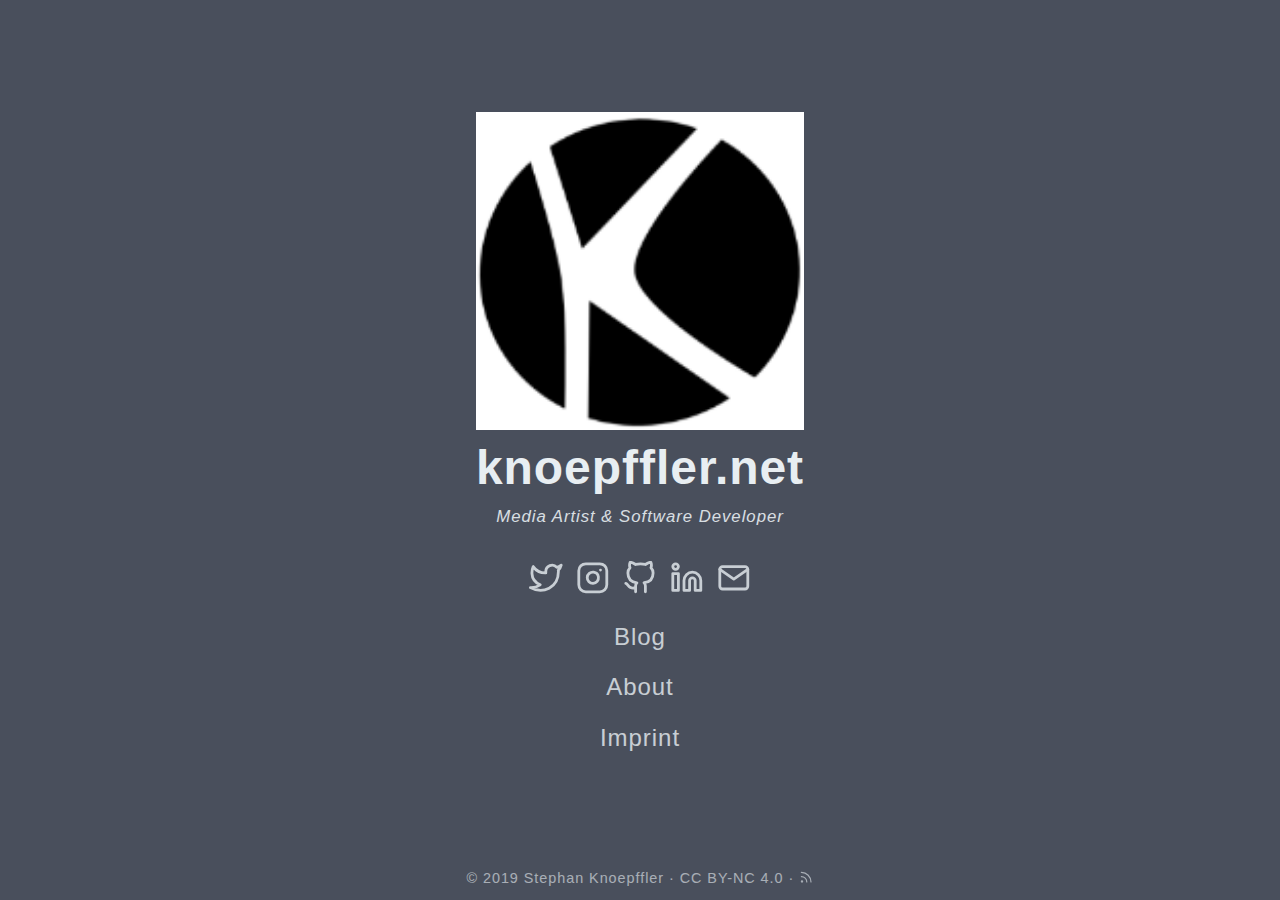
==== index.html @ c5d11ddc "Update index.html" ====
<!DOCTYPE html>
<html lang="en-us">

<head>
	<meta name="generator" content="Hugo 0.61.0" />
	<meta charset="UTF-8">
	<meta name="viewport" content="width=device-width, initial-scale=1.0">
	<meta http-equiv="X-UA-Compatible" content="ie=edge">
	<meta name="theme-color" content="#494f5c">
	<meta name="msapplication-TileColor" content="#494f5c">
<meta itemprop="name" content="knoepffler.net">
<meta itemprop="description" content=""><meta property="og:title" content="knoepffler.net" />
<meta property="og:description" content="" />
<meta property="og:type" content="website" />
<meta property="og:url" content="/" />
<meta property="og:updated_time" content="2019-12-21T00:00:00+00:00" />
<meta name="twitter:card" content="summary"/>
<meta name="twitter:title" content="knoepffler.net"/>
<meta name="twitter:description" content=""/>

	<link rel="apple-touch-icon" sizes="180x180" href="/apple-touch-icon.png">
	<link rel="icon" type="image/png" sizes="32x32" href="/favicon-32x32.png">
	<link rel="icon" type="image/png" sizes="16x16" href="/favicon-16x16.png">
	<link rel="manifest" href="/site.webmanifest">
	<link rel="mask-icon" href="/safari-pinned-tab.svg" color="">
	<link rel="shortcut icon" href="/favicon.ico">

	<title>knoepffler.net</title>
	<link rel="alternate" type="application/rss+xml" href="/index.xml" title="knoepffler.net" />
	<link rel="stylesheet" href="/css/style.min.657bcb7af31123e4156b1a3d2ff60a636717e54ead74f882136b5114cf72b55e.css" integrity="sha256-ZXvLevMRI+QVaxo9L/YKY2cX5U6tdPiCE2tRFM9ytV4=" crossorigin="anonymous">
	
</head>

<body id="page">
	
	<div id="spotlight" class="animated fadeIn">
		<div id="home-center">
			<img src="images/knet_logo.png" alt="knoepffler.net Logo">
			<h1 id="home-title">knoepffler.net</h1>
			<p id="home-subtitle">Media Artist &amp; Software Developer</p>
			<div id="home-social">
				<a href="https://twitter.com/" target="_blank" rel="noopener me" title="Twitter"><svg xmlns="http://www.w3.org/2000/svg" class="feather" width="24" height="24" viewBox="0 0 24 24" fill="none" stroke="currentColor" stroke-width="2" stroke-linecap="round" stroke-linejoin="round"><path d="M23 3a10.9 10.9 0 0 1-3.14 1.53 4.48 4.48 0 0 0-7.86 3v1A10.66 10.66 0 0 1 3 4s-4 9 5 13a11.64 11.64 0 0 1-7 2c9 5 20 0 20-11.5a4.5 4.5 0 0 0-.08-.83A7.72 7.72 0 0 0 23 3z"></path></svg></a><a href="https://instagram.com/" target="_blank" rel="noopener me" title="Instagram"><svg xmlns="http://www.w3.org/2000/svg" class="feather" width="24" height="24" viewBox="0 0 24 24" fill="none" stroke="currentColor" stroke-width="2" stroke-linecap="round" stroke-linejoin="round"><rect x="2" y="2" width="20" height="20" rx="5" ry="5"></rect><path d="M16 11.37A4 4 0 1 1 12.63 8 4 4 0 0 1 16 11.37z"></path><line x1="17.5" y1="6.5" x2="17.5" y2="6.5"></line></svg></a><a href="https://github.com/" target="_blank" rel="noopener me" title="Github"><svg xmlns="http://www.w3.org/2000/svg" class="feather" width="24" height="24" viewBox="0 0 24 24" fill="none" stroke="currentColor" stroke-width="2" stroke-linecap="round" stroke-linejoin="round"><path d="M9 19c-5 1.5-5-2.5-7-3m14 6v-3.87a3.37 3.37 0 0 0-.94-2.61c3.14-.35 6.44-1.54 6.44-7A5.44 5.44 0 0 0 20 4.77 5.07 5.07 0 0 0 19.91 1S18.73.65 16 2.48a13.38 13.38 0 0 0-7 0C6.27.65 5.09 1 5.09 1A5.07 5.07 0 0 0 5 4.77a5.44 5.44 0 0 0-1.5 3.78c0 5.42 3.3 6.61 6.44 7A3.37 3.37 0 0 0 9 18.13V22"></path></svg></a><a href="https://linkedin.com/" target="_blank" rel="noopener me" title="Linkedin"><svg xmlns="http://www.w3.org/2000/svg" class="feather" width="24" height="24" viewBox="0 0 24 24" fill="none" stroke="currentColor" stroke-width="2" stroke-linecap="round" stroke-linejoin="round"><path d="M16 8a6 6 0 0 1 6 6v7h-4v-7a2 2 0 0 0-2-2 2 2 0 0 0-2 2v7h-4v-7a6 6 0 0 1 6-6z"></path><rect x="2" y="9" width="4" height="12"></rect><circle cx="4" cy="4" r="2"></circle></svg></a><a href="mailto:stephan@knoepffler.net" target="_blank" rel="noopener me" title="Email"><svg xmlns="http://www.w3.org/2000/svg" class="feather" width="24" height="24" viewBox="0 0 24 24" fill="none" stroke="currentColor" stroke-width="2" stroke-linecap="round" stroke-linejoin="round"><path d="M4 4h16c1.1 0 2 .9 2 2v12c0 1.1-.9 2-2 2H4c-1.1 0-2-.9-2-2V6c0-1.1.9-2 2-2z"></path><polyline points="22,6 12,13 2,6"></polyline></svg></a>
			</div>
			<nav id="home-nav" class="site-nav">
				
				<a href="https://blog.knoepffler.net">Blog</a>
				<a href="https://stephan.knoepffler.net">About</a>
				<a href="/imprint/">Imprint</a>

			</nav>
		</div>
		<div id="home-footer">
			<p>
				&copy; 2019 <a href="/">Stephan Knoepffler</a> &#183; <a href="https://creativecommons.org/licenses/by-nc/4.0/" target="_blank" rel="noopener">CC BY-NC 4.0</a> &#183; <a href="/posts/index.xml" target="_blank" title="rss"><svg xmlns="http://www.w3.org/2000/svg" width="24" height="24" viewBox="0 0 24 24" fill="none" stroke="currentColor" stroke-width="2" stroke-linecap="round" stroke-linejoin="round" class="feather feather-rss"><path d="M4 11a9 9 0 0 1 9 9"></path><path d="M4 4a16 16 0 0 1 16 16"></path><circle cx="5" cy="19" r="1"></circle></svg></a>
			</p>
		</div>
	</div>


	<script src="/js/bundle.min.4a9a0ac3d2217822c7865b4161e6c2a71de1d70492264337755427898dd718f6.js" integrity="sha256-SpoKw9IheCLHhltBYebCpx3h1wSSJkM3dVQniY3XGPY=" crossorigin="anonymous"></script>
	

</body>

</html>
---- css/style.min.657bcb7af31123e4156b1a3d2ff60a636717e54ead74f882136b5114cf72b55e.css ----
@charset "UTF-8";/*!normalize.css v8.0.0 | MIT License | github.com/necolas/normalize.css*/html{line-height:1.15;-webkit-text-size-adjust:100%}body{margin:0}h1{font-size:2em;margin:.67em 0}hr{box-sizing:content-box;height:0;overflow:visible}pre{font-family:monospace,monospace;font-size:1em}a{background-color:transparent}abbr[title]{border-bottom:none;text-decoration:underline;text-decoration:underline dotted}b,strong{font-weight:bolder}code,kbd,samp{font-family:monospace,monospace;font-size:1em}small{font-size:80%}sub,sup{font-size:75%;line-height:0;position:relative;vertical-align:baseline}sub{bottom:-.25em}sup{top:-.5em}img{border-style:none}button,input,optgroup,select,textarea{font-family:inherit;font-size:100%;line-height:1.15;margin:0}button,input{overflow:visible}button,select{text-transform:none}button,[type=button],[type=reset],[type=submit]{-webkit-appearance:button}button::-moz-focus-inner,[type=button]::-moz-focus-inner,[type=reset]::-moz-focus-inner,[type=submit]::-moz-focus-inner{border-style:none;padding:0}button:-moz-focusring,[type=button]:-moz-focusring,[type=reset]:-moz-focusring,[type=submit]:-moz-focusring{outline:1px dotted ButtonText}fieldset{padding:.35em .75em .625em}legend{box-sizing:border-box;color:inherit;display:table;max-width:100%;padding:0;white-space:normal}progress{vertical-align:baseline}textarea{overflow:auto}[type=checkbox],[type=radio]{box-sizing:border-box;padding:0}[type=number]::-webkit-inner-spin-button,[type=number]::-webkit-outer-spin-button{height:auto}[type=search]{-webkit-appearance:textfield;outline-offset:-2px}[type=search]::-webkit-search-decoration{-webkit-appearance:none}::-webkit-file-upload-button{-webkit-appearance:button;font:inherit}details{display:block}summary{display:list-item}template{display:none}[hidden]{display:none}.chroma{color:#eee;background-color:#2c3e50}.chroma .err{color:#960050;background-color:#1e0010}.chroma .lntd{vertical-align:top;padding:0;margin:0;border:0}.chroma .lntable{border-spacing:0;padding:0;margin:0;border:0;width:auto;overflow:auto;display:block}.chroma .hl{display:block;width:100%;background-color:#ffc}.chroma .lnt{margin-right:.4em;padding:0 .4em}.chroma .ln{margin-right:.4em;padding:0 .4em}.chroma .k{color:#66d9ef}.chroma .kc{color:#66d9ef}.chroma .kd{color:#66d9ef}.chroma .kn{color:#f92672}.chroma .kp{color:#66d9ef}.chroma .kr{color:#66d9ef}.chroma .kt{color:#66d9ef}.chroma .na{color:#a6e22e}.chroma .nc{color:#a6e22e}.chroma .no{color:#66d9ef}.chroma .nd{color:#a6e22e}.chroma .ne{color:#a6e22e}.chroma .nf{color:#a6e22e}.chroma .nx{color:#a6e22e}.chroma .nt{color:#f92672}.chroma .l{color:#ae81ff}.chroma .ld{color:#e6db74}.chroma .s{color:#e6db74}.chroma .sa{color:#e6db74}.chroma .sb{color:#e6db74}.chroma .sc{color:#e6db74}.chroma .dl{color:#e6db74}.chroma .sd{color:#e6db74}.chroma .s2{color:#e6db74}.chroma .se{color:#ae81ff}.chroma .sh{color:#e6db74}.chroma .si{color:#e6db74}.chroma .sx{color:#e6db74}.chroma .sr{color:#e6db74}.chroma .s1{color:#e6db74}.chroma .ss{color:#e6db74}.chroma .m{color:#ae81ff}.chroma .mb{color:#ae81ff}.chroma .mf{color:#ae81ff}.chroma .mh{color:#ae81ff}.chroma .mi{color:#ae81ff}.chroma .il{color:#ae81ff}.chroma .mo{color:#ae81ff}.chroma .o{color:#f92672}.chroma .ow{color:#f92672}.chroma .c{color:#75715e}.chroma .ch{color:#75715e}.chroma .cm{color:#75715e}.chroma .c1{color:#75715e}.chroma .cs{color:#75715e}.chroma .cp{color:#75715e}.chroma .cpf{color:#75715e}.chroma .gd{color:#f92672}.chroma .ge{font-style:italic}.chroma .gi{color:#a6e22e}.chroma .gs{font-weight:700}.chroma .gu{color:#75715e}/*!* animate.css -https://daneden.github.io/animate.css/
* Version - 3.7.0
* Licensed under the MIT license - http://opensource.org/licenses/MIT
*
* Copyright (c) 2019 Daniel Eden*/@-webkit-keyframes flash{0%,50%,to{opacity:1}25%,75%{opacity:0}}@keyframes flash{0%,50%,to{opacity:1}25%,75%{opacity:0}}.flash{-webkit-animation-name:flash;animation-name:flash}@-webkit-keyframes bounceInRight{0%,60%,75%,90%,to{-webkit-animation-timing-function:cubic-bezier(0.215,0.61,0.355,1);animation-timing-function:cubic-bezier(0.215,0.61,0.355,1)}0%{opacity:0;-webkit-transform:translate3d(3000px,0,0);transform:translate3d(3000px,0,0)}60%{opacity:1;-webkit-transform:translate3d(-25px,0,0);transform:translate3d(-25px,0,0)}75%{-webkit-transform:translate3d(10px,0,0);transform:translate3d(10px,0,0)}90%{-webkit-transform:translate3d(-5px,0,0);transform:translate3d(-5px,0,0)}to{-webkit-transform:translateZ(0);transform:translateZ(0)}}@keyframes bounceInRight{0%,60%,75%,90%,to{-webkit-animation-timing-function:cubic-bezier(0.215,0.61,0.355,1);animation-timing-function:cubic-bezier(0.215,0.61,0.355,1)}0%{opacity:0;-webkit-transform:translate3d(3000px,0,0);transform:translate3d(3000px,0,0)}60%{opacity:1;-webkit-transform:translate3d(-25px,0,0);transform:translate3d(-25px,0,0)}75%{-webkit-transform:translate3d(10px,0,0);transform:translate3d(10px,0,0)}90%{-webkit-transform:translate3d(-5px,0,0);transform:translate3d(-5px,0,0)}to{-webkit-transform:translateZ(0);transform:translateZ(0)}}.bounceInRight{-webkit-animation-name:bounceInRight;animation-name:bounceInRight}@-webkit-keyframes bounceOutRight{20%{opacity:1;-webkit-transform:translate3d(-20px,0,0);transform:translate3d(-20px,0,0)}to{opacity:0;-webkit-transform:translate3d(2000px,0,0);transform:translate3d(2000px,0,0)}}@keyframes bounceOutRight{20%{opacity:1;-webkit-transform:translate3d(-20px,0,0);transform:translate3d(-20px,0,0)}to{opacity:0;-webkit-transform:translate3d(2000px,0,0);transform:translate3d(2000px,0,0)}}.bounceOutRight{-webkit-animation-name:bounceOutRight;animation-name:bounceOutRight}@-webkit-keyframes fadeIn{0%{opacity:0}to{opacity:1}}@keyframes fadeIn{0%{opacity:0}to{opacity:1}}.fadeIn{-webkit-animation-name:fadeIn;animation-name:fadeIn}@-webkit-keyframes slideInUp{0%{-webkit-transform:translate3d(0,100%,0);transform:translate3d(0,100%,0);visibility:visible}to{-webkit-transform:translateZ(0);transform:translateZ(0)}}@keyframes slideInUp{0%{-webkit-transform:translate3d(0,100%,0);transform:translate3d(0,100%,0);visibility:visible}to{-webkit-transform:translateZ(0);transform:translateZ(0)}}.slideInUp{-webkit-animation-name:slideInUp;animation-name:slideInUp}@-webkit-keyframes slideOutDown{0%{-webkit-transform:translateZ(0);transform:translateZ(0)}to{visibility:hidden;-webkit-transform:translate3d(0,100%,0);transform:translate3d(0,100%,0)}}@keyframes slideOutDown{0%{-webkit-transform:translateZ(0);transform:translateZ(0)}to{visibility:hidden;-webkit-transform:translate3d(0,100%,0);transform:translate3d(0,100%,0)}}.slideOutDown{-webkit-animation-name:slideOutDown;animation-name:slideOutDown}.animated{-webkit-animation-duration:1s;animation-duration:1s;-webkit-animation-fill-mode:both;animation-fill-mode:both}.animated.infinite{-webkit-animation-iteration-count:infinite;animation-iteration-count:infinite}.animated.delay-1s{-webkit-animation-delay:1s;animation-delay:1s}.animated.delay-2s{-webkit-animation-delay:2s;animation-delay:2s}.animated.delay-3s{-webkit-animation-delay:3s;animation-delay:3s}.animated.delay-4s{-webkit-animation-delay:4s;animation-delay:4s}.animated.delay-5s{-webkit-animation-delay:5s;animation-delay:5s}.animated.fast{-webkit-animation-duration:.8s;animation-duration:.8s}.animated.faster{-webkit-animation-duration:.5s;animation-duration:.5s}.animated.slow{-webkit-animation-duration:2s;animation-duration:2s}.animated.slower{-webkit-animation-duration:3s;animation-duration:3s}@media(prefers-reduced-motion),(print){.animated{-webkit-animation:unset!important;animation:unset!important;-webkit-transition:none!important;transition:none!important}}::-webkit-scrollbar{width:8px;height:8px;background:#2c3e50}::-webkit-scrollbar-thumb{background:#888}::-webkit-scrollbar-thumb:hover{background:#e8eef2}html{background:#494f5c;line-height:1.6;letter-spacing:.06em;scroll-behavior:smooth}body,button,input,select,textarea{color:#e8eef2;font-family:trebuchet ms,Verdana,verdana ref,segoe ui,Candara,lucida grande,lucida sans unicode,lucida sans,Tahoma,sans-serif}pre,code,pre tt{font-family:Consolas,andale mono wt,andale mono,Menlo,Monaco,lucida console,lucida sans typewriter,dejavu sans mono,bitstream vera sans mono,liberation mono,nimbus mono l,courier new,Courier,yahei consolas hybrid,monospace,segoe ui emoji,pingfang sc,microsoft yahei}pre{padding:.7em 1.1em;overflow:auto;font-size:.9em;line-height:1.5;letter-spacing:normal;white-space:pre;color:#eee;background:#2c3e50;border-radius:4px}pre code{padding:0;margin:0;background:#2c3e50}code{color:#eee;background:#7d828a;border-radius:3px;padding:0 3px;margin:0 4px;word-wrap:break-word;letter-spacing:normal}blockquote{border-left:.25em solid;margin:1em;padding:0 1em;font-style:italic}blockquote cite{font-weight:700;font-style:normal}blockquote cite::before{content:"—— "}a{color:#e8eef2;text-decoration:none;border:none;transition-property:color;transition-duration:.4s;transition-timing-function:ease-out}a:hover{color:#fff;text-shadow:0 0 1px #fff}hr{opacity:.2;border-width:0 0 5px;border-style:dashed;background:0 0;width:50%;margin:1.8em auto}table{border-collapse:collapse;border-spacing:0;empty-cells:show;width:100%;max-width:100%}table th,table td{padding:1.5%;border:1px solid}table th{font-weight:700;vertical-align:bottom}.section-inner{margin:0 auto;max-width:1200px;width:93%}.thin{max-width:720px;margin:auto}.feather{display:inline-block;vertical-align:-.125em;width:1em;height:1em}.sub-menu{font-size:.7em}.desktop-only,.desktop-only-ib{display:none}.highlight{position:relative}.highlight pre{padding-right:75px}.highlight-copy-btn{position:absolute;bottom:7px;right:7px;border:0;border-radius:4px;padding:1px;font-size:.7em;line-height:1.8;color:#fff;background-color:#777;opacity:.6;min-width:55px;text-align:center}.highlight-copy-btn:hover{background-color:#666}.screen-reader-text{border:0;clip:rect(1px,1px,1px,1px);clip-path:inset(50%);height:1px;margin:-1px;overflow:hidden;padding:0;position:absolute!important;width:1px;word-wrap:normal!important}.screen-reader-text:focus{background-color:#f1f1f1;border-radius:3px;box-shadow:0 0 2px 2px rgba(0,0,0,.6);clip:auto!important;clip-path:none;color:#21759b;display:block;font-size:14px;font-size:.875rem;font-weight:700;height:auto;left:5px;line-height:normal;padding:15px 23px 14px;text-decoration:none;top:5px;width:auto;z-index:100000}#site-header{position:fixed;z-index:1;bottom:0;width:100%;box-sizing:border-box;box-shadow:-1px -2px 3px rgba(0,0,0,.45);background-color:#3b3e48}.hdr-wrapper{display:flex;justify-content:space-between;align-items:center;padding:.5em 0;font-size:1.2rem}.hdr-wrapper .site-branding{display:inline-block;margin-right:.8em;font-size:1.2em}.hdr-wrapper .site-nav{display:inline-block;font-size:1.1em;opacity:.8}.hdr-wrapper .site-nav .has-children{padding-right:.5em;border-right:2px solid #7d828a}.hdr-wrapper .site-nav .sub-menu>a{margin-left:.3em}.hdr-wrapper .site-nav a{margin-left:.8em}.hdr-icons{font-size:1.2em}.hdr-social{display:inline-block;margin-left:.6em}.hdr-social>a{margin-left:.4em}.hdr-btn{border:none;background:0 0;padding:0;margin-left:.4em;cursor:pointer}#menu-btn{display:none;margin-left:.6em;cursor:pointer}#mobile-menu{position:fixed;bottom:4.8em;right:1.5em;display:none;padding:.6em 1.8em;z-index:1;box-sizing:border-box;box-shadow:-1px -2px 3px 0 rgba(0,0,0,.45);background-color:#3b3e48}#mobile-menu ul{list-style:none;margin:0;padding:0;line-height:2;font-size:1.2em}#site-footer{text-align:center;font-size:.9em;margin-bottom:96px;margin-top:64px}#site-footer p{margin:0}#spotlight{display:flex;min-height:100vh;flex-direction:column;align-items:center;justify-content:center;max-width:93%;margin:auto;font-size:1.5rem}#spotlight.error-404{flex-direction:row;line-height:normal}p.img-404{margin:0}p.img-404 svg{width:180px;max-width:100%;height:auto}.banner-404{margin-left:2em}.banner-404 h1{font-size:3em;margin:.5rem 0}.banner-404 p{margin-top:0}.banner-404 .btn-404{font-size:.8em}.banner-404 .btn-404 a{display:inline-block;border:2px solid #e8eef2;border-radius:5px;padding:5px;transition-property:color,border-color}.banner-404 .btn-404 a:first-child{margin-right:1em}.banner-404 .btn-404 a:hover{border-color:#fff}.banner-404 .btn-404 a svg{margin-right:.5em}#home-center{display:flex;flex-grow:1;flex-direction:column;justify-content:center}#home-title{margin:0;text-align:center}#home-subtitle{margin-top:0;margin-bottom:1.5em;text-align:center;line-height:normal;font-size:.7em;font-style:italic;opacity:.9}#home-social{font-size:1.4em;text-align:center;opacity:.8}#home-social a{margin:0 .2em}#home-nav{opacity:.8}#home-nav a{display:block;text-align:center;margin-top:.5em}#home-footer{text-align:center;font-size:.6em;line-height:normal;opacity:.6}#home-footer p{margin-top:0}.posts-group{display:flex;margin-bottom:1.9em;line-height:normal}.posts-group .post-year{padding-top:6px;margin-right:1.8em;font-size:1.6em;opacity:.6}.posts-group .post-year:hover{text-decoration:underline;cursor:pointer}.posts-group .posts-list{flex-grow:1;margin:0;padding:0;list-style:none}.posts-group .post-item{border-bottom:1px #7d828a dashed}.posts-group .post-item a{display:flex;justify-content:space-between;align-items:baseline;padding:12px 0}.posts-group .post-day{flex-shrink:0;margin-left:1em;opacity:.6}.bg-img{width:100vw;height:100vh;opacity:.03;z-index:-1;position:fixed;top:0;background-attachment:fixed;background-repeat:no-repeat;background-size:cover;background-position:50%;transition:opacity .5s}.show-bg-img{z-index:100;opacity:1;cursor:pointer}.post-header{margin-top:1.2em;line-height:normal}.post-header .post-meta{font-size:.9em;letter-spacing:normal;opacity:.6}.post-header h1{margin-top:.1em}hr.post-end{width:50%;margin-top:1.6em;margin-bottom:.8em;margin-left:0;border-style:solid;border-bottom-width:4px}.content a{word-wrap:break-word;border:none;box-shadow:inset 0 -4px 0 #018574;transition-property:box-shadow;transition-duration:.1s}.content a:hover{box-shadow:inset 0 -1em 0 #018574}.content figure{max-width:100%;height:auto;margin:0;text-align:center}.content figure p{font-size:.8em;font-style:italic;opacity:.6}.content figure.left{float:left;margin-right:1.5em;max-width:50%}.content figure.right{float:right;margin-left:1.5em;max-width:50%}.content figure.big{max-width:100vw}.content img{display:block;max-width:100%;height:auto;margin:auto;border-radius:4px}.content ul,.content ol{padding:0;margin-left:1.8em}.content a.anchor{float:left;margin-left:-20px;padding-right:6px;box-shadow:none;opacity:.8}.content a.anchor:hover{background:0 0;color:#018574;opacity:1}.content a.anchor svg{display:inline-block;width:14px;height:14px;vertical-align:baseline;visibility:hidden}.content a.anchor:focus svg{visibility:visible}.content h1:hover a.anchor svg,.content h2:hover a.anchor svg,.content h3:hover a.anchor svg,.content h4:hover a.anchor svg,.content h5:hover a.anchor svg,.content h6:hover a.anchor svg{visibility:visible}.footnotes{font-size:.85em}.footnotes a{box-shadow:none;text-decoration:underline;transition-property:color}.footnotes a:hover{background:0 0}.footnotes a.footnote-return{text-decoration:none}.footnotes ol{line-height:1.8}.footnote-ref a{box-shadow:none;text-decoration:none;padding:2px;border-radius:2px;background-color:#2c3e50}.post-info{font-size:.8rem;line-height:normal;opacity:.6}.post-info p{margin:.8em 0}.post-info a:hover{border-bottom:1px solid #018574}.post-info svg{margin-right:.8em}.post-info .tag{margin-right:.5em}.post-info .tag::before{content:"#"}#toc{position:fixed;left:50%;top:0;display:none}.toc-title{margin-left:1em;margin-bottom:.5em;font-size:.8em;font-weight:700}#TableOfContents{font-size:.8em;opacity:.6}#TableOfContents ul{padding-left:1em;margin:0}#TableOfContents>ul{list-style-type:none}#TableOfContents>ul ul ul{font-size:.9em}#TableOfContents a:hover{border-bottom:#018574 1px solid}.post-nav{display:flex;justify-content:space-between;margin-top:1.5em;margin-bottom:2.5em;font-size:1.2em}.post-nav a{flex-basis:50%;flex-grow:1}.post-nav .next-post{text-align:left;padding-right:5px}.post-nav .prev-post{text-align:right;padding-left:5px}.post-nav .post-nav-label{font-size:.8em;opacity:.8;text-transform:uppercase}.related-posts{padding:.8em;margin-top:1.5em;font-size:.8rem;border:3px dashed rgba(255,255,255,.2);border-radius:5px}.related-posts h2{margin:0;line-height:normal}.related-posts ul{margin-top:.5em;margin-bottom:0}@media(min-width:800px){.site-main{margin-top:3em}hr.post-end{width:40%}}@media(min-width:960px){.site-main{margin-top:6em}}@media(min-width:1300px){.site-main{margin-top:8em}.desktop-only,#toc.show-toc{display:block}.desktop-only-ib{display:inline-block}figure.left{margin-left:-240px}figure.left p{text-align:left}figure.right{margin-right:-240px}figure.right p{text-align:right}figure.big{width:1200px;margin-left:-240px}hr.post-end{width:30%}#toc{top:13em;margin-left:370px;max-width:220px}}@media(min-width:1800px){.site-main{margin-top:10em}.section-inner{max-width:1600px}.thin{max-width:960px}figure.left{max-width:75%;margin-left:-320px}figure.right{max-width:75%;margin-right:-320px}figure.big{width:1600px;margin-left:-320px}hr.post-end{width:30%}#toc{top:15em;margin-left:490px;max-width:300px}}@media(max-width:760px){.hide-in-mobile,.site-nav.hide-in-mobile{display:none}#menu-btn{display:inline-block}.posts-group{display:block}.posts-group .post-year{margin:-6px 0 4px}#spotlight.error-404{flex-direction:column;text-align:center}#spotlight.error-404 .banner-404{margin:0}}@media(max-width:520px){.content figure.left,.content figure.right{float:unset;max-width:100%;margin:0}hr.post-end{width:60%}#mobile-menu{right:1.2em}}
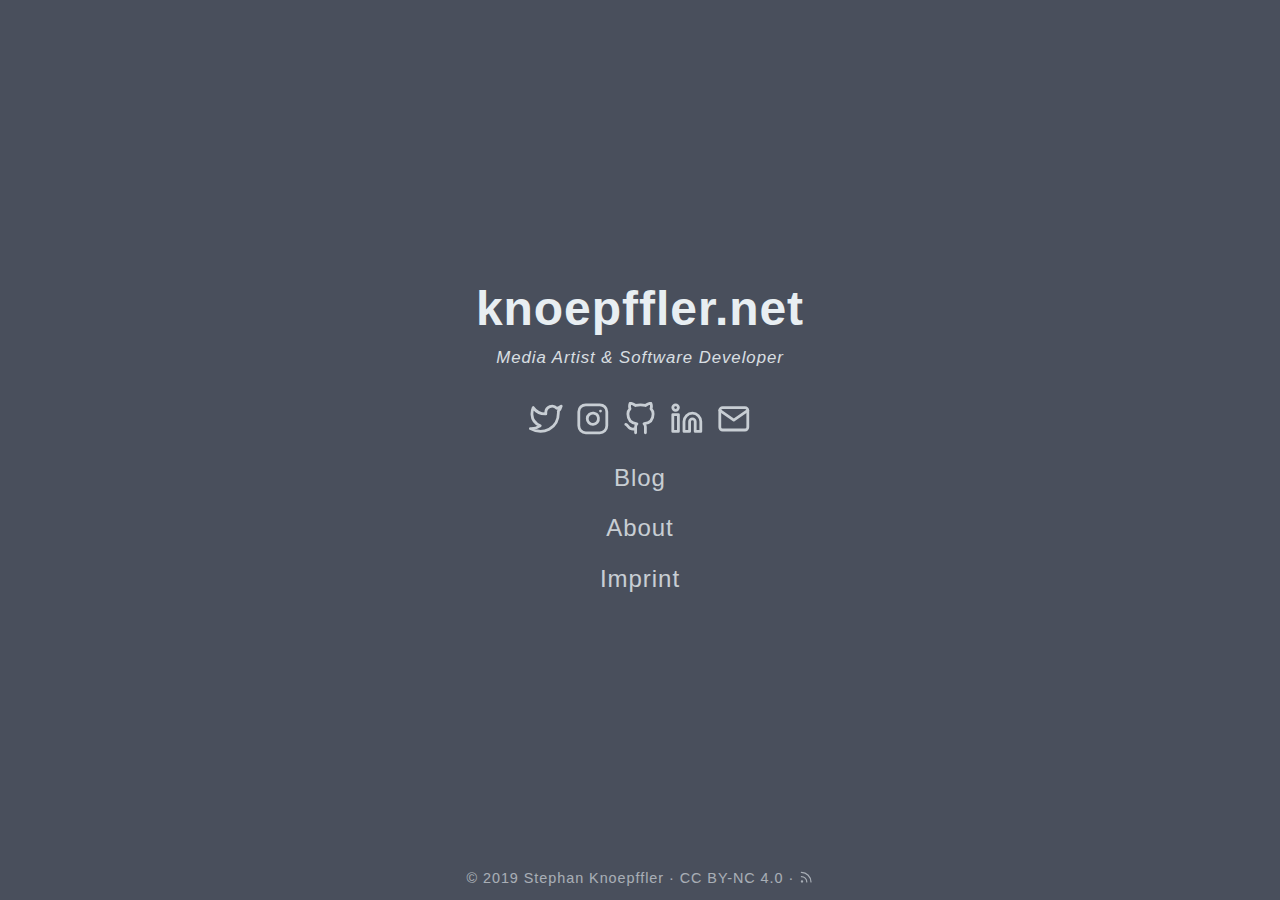
==== commit 63c0eac5: "Update index.html" ====
--- a/index.html
+++ b/index.html
@@ -35,7 +35,7 @@
 	
 	<div id="spotlight" class="animated fadeIn">
 		<div id="home-center">
-			<img src="images/knet_logo.png" alt="knoepffler.net Logo">
+			
 			<h1 id="home-title">knoepffler.net</h1>
 			<p id="home-subtitle">Media Artist &amp; Software Developer</p>
 			<div id="home-social">
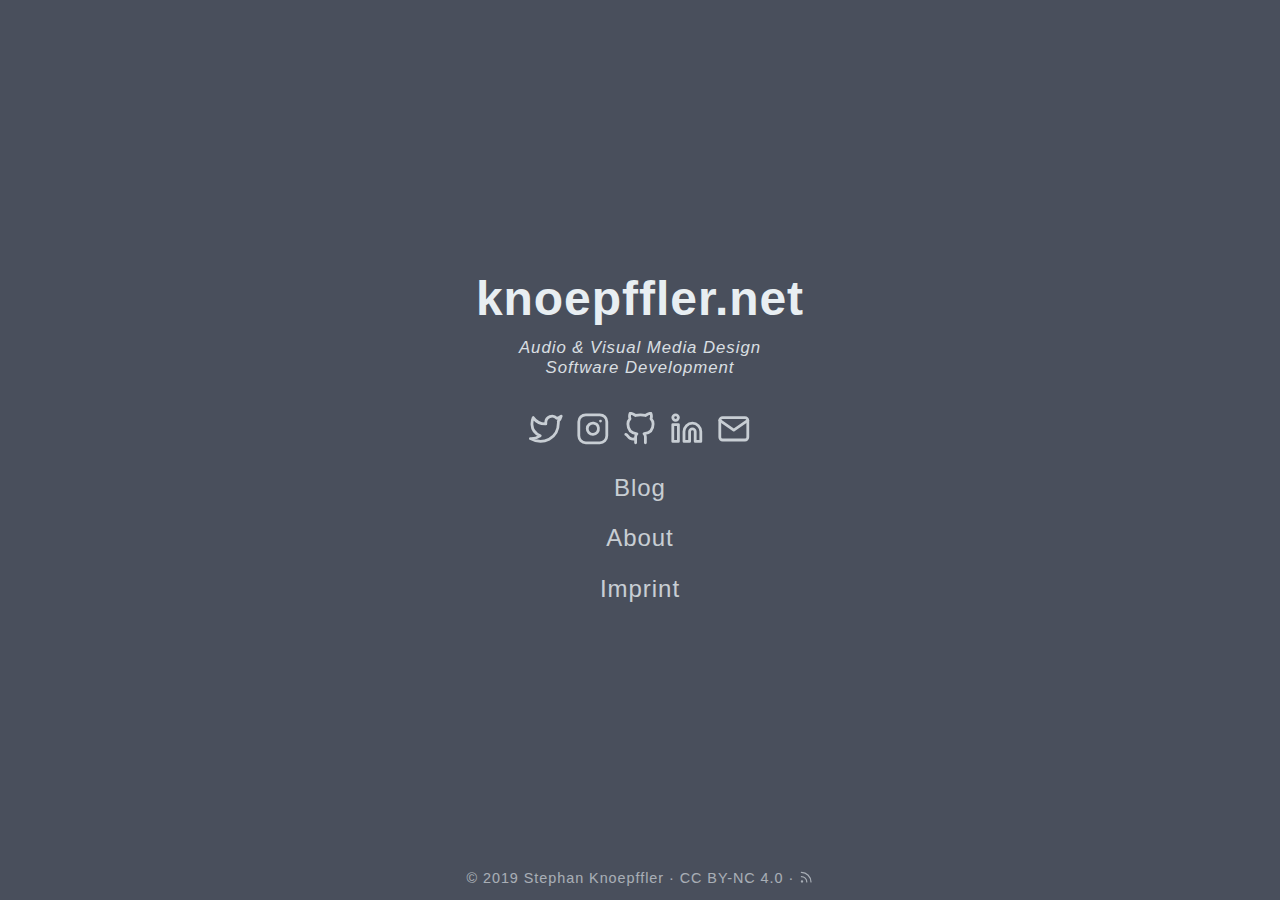
==== commit faf34ac9: "Update index.html" ====
--- a/index.html
+++ b/index.html
@@ -37,7 +37,7 @@
 		<div id="home-center">
 			
 			<h1 id="home-title">knoepffler.net</h1>
-			<p id="home-subtitle">Media Artist &amp; Software Developer</p>
+			<p id="home-subtitle">Audio &amp; Visual Media Design</br>Software Development</p>
 			<div id="home-social">
 				<a href="https://twitter.com/" target="_blank" rel="noopener me" title="Twitter"><svg xmlns="http://www.w3.org/2000/svg" class="feather" width="24" height="24" viewBox="0 0 24 24" fill="none" stroke="currentColor" stroke-width="2" stroke-linecap="round" stroke-linejoin="round"><path d="M23 3a10.9 10.9 0 0 1-3.14 1.53 4.48 4.48 0 0 0-7.86 3v1A10.66 10.66 0 0 1 3 4s-4 9 5 13a11.64 11.64 0 0 1-7 2c9 5 20 0 20-11.5a4.5 4.5 0 0 0-.08-.83A7.72 7.72 0 0 0 23 3z"></path></svg></a><a href="https://instagram.com/" target="_blank" rel="noopener me" title="Instagram"><svg xmlns="http://www.w3.org/2000/svg" class="feather" width="24" height="24" viewBox="0 0 24 24" fill="none" stroke="currentColor" stroke-width="2" stroke-linecap="round" stroke-linejoin="round"><rect x="2" y="2" width="20" height="20" rx="5" ry="5"></rect><path d="M16 11.37A4 4 0 1 1 12.63 8 4 4 0 0 1 16 11.37z"></path><line x1="17.5" y1="6.5" x2="17.5" y2="6.5"></line></svg></a><a href="https://github.com/" target="_blank" rel="noopener me" title="Github"><svg xmlns="http://www.w3.org/2000/svg" class="feather" width="24" height="24" viewBox="0 0 24 24" fill="none" stroke="currentColor" stroke-width="2" stroke-linecap="round" stroke-linejoin="round"><path d="M9 19c-5 1.5-5-2.5-7-3m14 6v-3.87a3.37 3.37 0 0 0-.94-2.61c3.14-.35 6.44-1.54 6.44-7A5.44 5.44 0 0 0 20 4.77 5.07 5.07 0 0 0 19.91 1S18.73.65 16 2.48a13.38 13.38 0 0 0-7 0C6.27.65 5.09 1 5.09 1A5.07 5.07 0 0 0 5 4.77a5.44 5.44 0 0 0-1.5 3.78c0 5.42 3.3 6.61 6.44 7A3.37 3.37 0 0 0 9 18.13V22"></path></svg></a><a href="https://linkedin.com/" target="_blank" rel="noopener me" title="Linkedin"><svg xmlns="http://www.w3.org/2000/svg" class="feather" width="24" height="24" viewBox="0 0 24 24" fill="none" stroke="currentColor" stroke-width="2" stroke-linecap="round" stroke-linejoin="round"><path d="M16 8a6 6 0 0 1 6 6v7h-4v-7a2 2 0 0 0-2-2 2 2 0 0 0-2 2v7h-4v-7a6 6 0 0 1 6-6z"></path><rect x="2" y="9" width="4" height="12"></rect><circle cx="4" cy="4" r="2"></circle></svg></a><a href="mailto:stephan@knoepffler.net" target="_blank" rel="noopener me" title="Email"><svg xmlns="http://www.w3.org/2000/svg" class="feather" width="24" height="24" viewBox="0 0 24 24" fill="none" stroke="currentColor" stroke-width="2" stroke-linecap="round" stroke-linejoin="round"><path d="M4 4h16c1.1 0 2 .9 2 2v12c0 1.1-.9 2-2 2H4c-1.1 0-2-.9-2-2V6c0-1.1.9-2 2-2z"></path><polyline points="22,6 12,13 2,6"></polyline></svg></a>
 			</div>
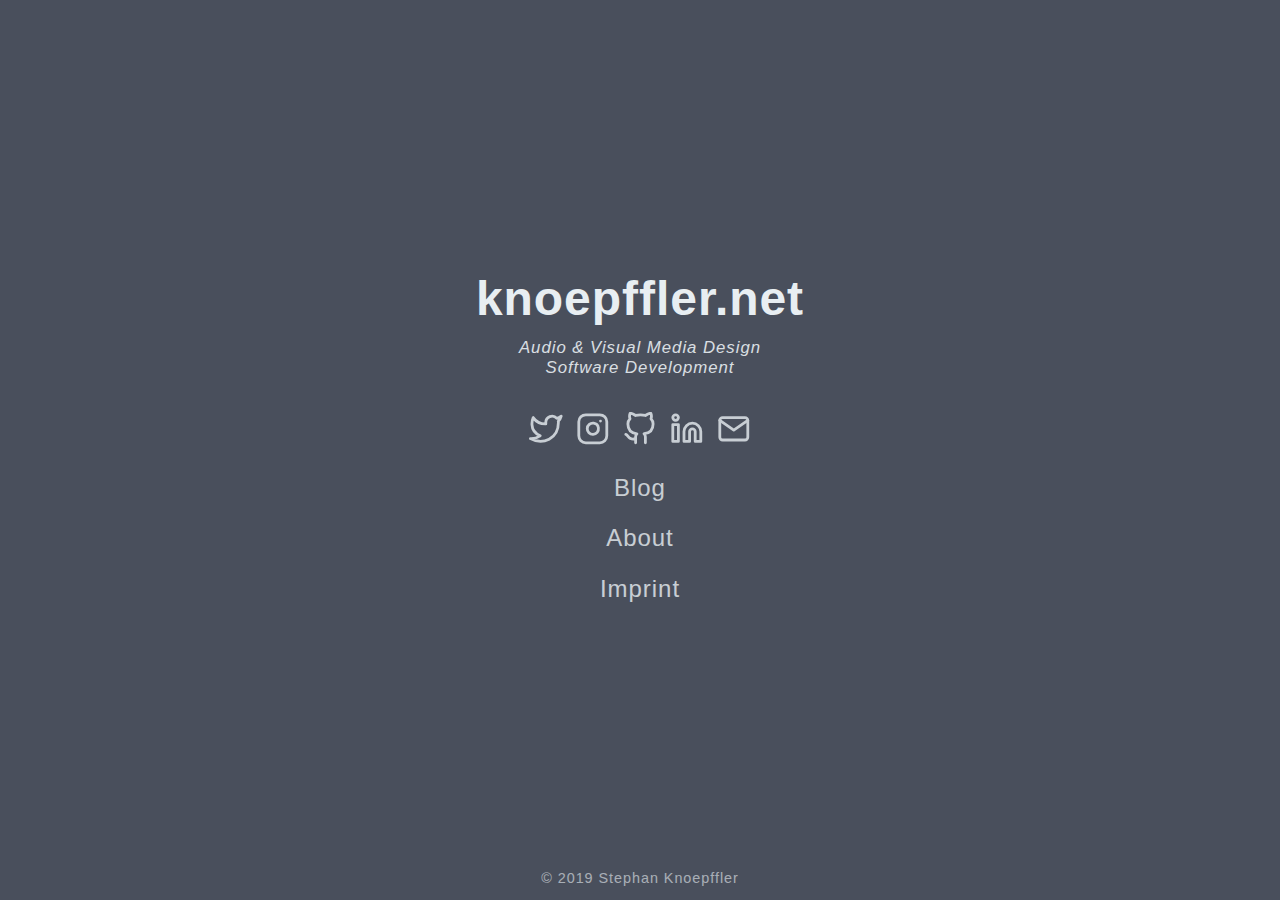
==== commit 67a7e325: "Update index.html" ====
--- a/index.html
+++ b/index.html
@@ -51,7 +51,7 @@
 		</div>
 		<div id="home-footer">
 			<p>
-				&copy; 2019 <a href="/">Stephan Knoepffler</a> &#183; <a href="https://creativecommons.org/licenses/by-nc/4.0/" target="_blank" rel="noopener">CC BY-NC 4.0</a> &#183; <a href="/posts/index.xml" target="_blank" title="rss"><svg xmlns="http://www.w3.org/2000/svg" width="24" height="24" viewBox="0 0 24 24" fill="none" stroke="currentColor" stroke-width="2" stroke-linecap="round" stroke-linejoin="round" class="feather feather-rss"><path d="M4 11a9 9 0 0 1 9 9"></path><path d="M4 4a16 16 0 0 1 16 16"></path><circle cx="5" cy="19" r="1"></circle></svg></a>
+				&copy; 2019 <a href="/">Stephan Knoepffler</a>
 			</p>
 		</div>
 	</div>
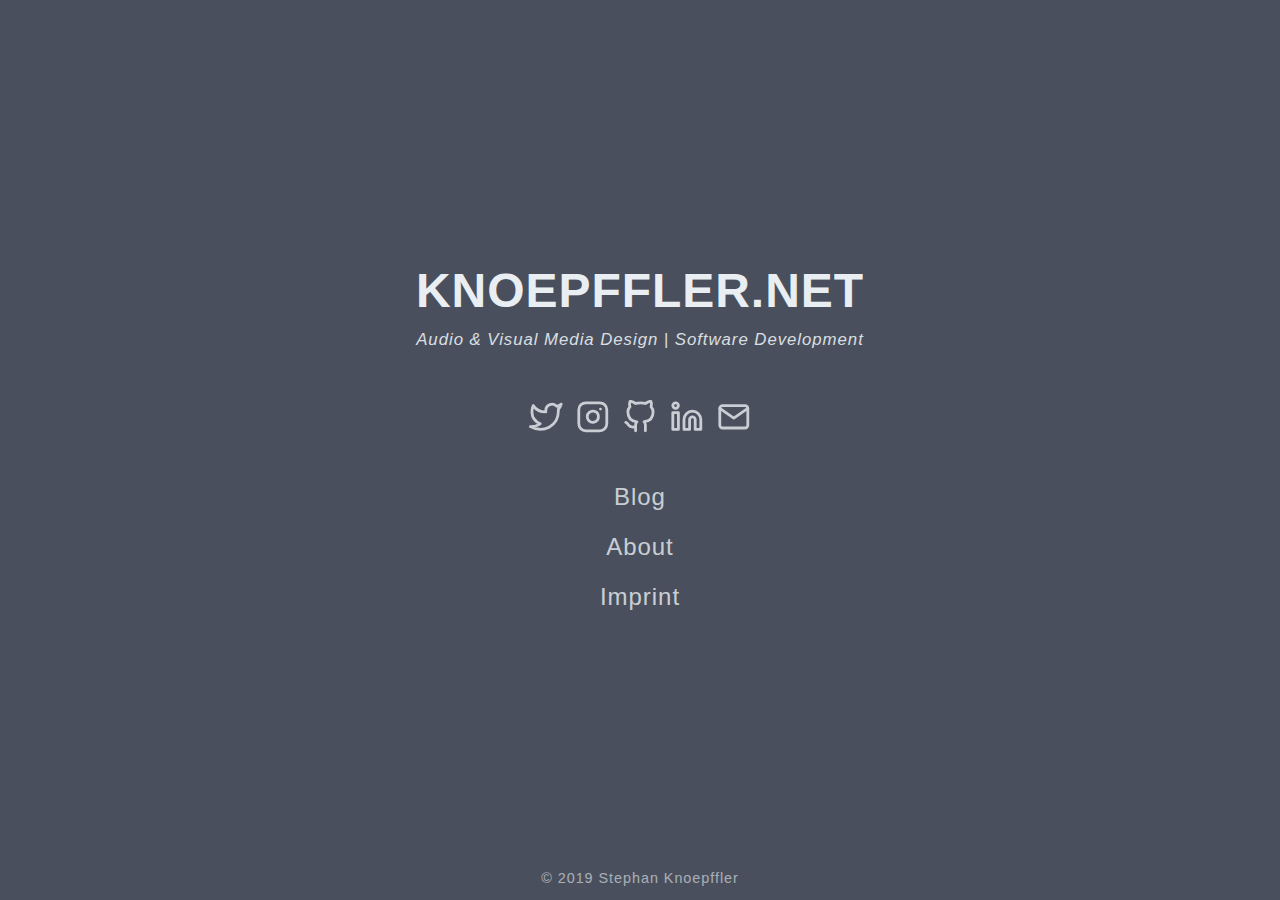
==== commit 33c03497: "Add files via upload" ====
--- a/index.html
+++ b/index.html
@@ -27,19 +27,18 @@
 
 	<title>knoepffler.net</title>
 	<link rel="alternate" type="application/rss+xml" href="/index.xml" title="knoepffler.net" />
-	<link rel="stylesheet" href="/css/style.min.657bcb7af31123e4156b1a3d2ff60a636717e54ead74f882136b5114cf72b55e.css" integrity="sha256-ZXvLevMRI+QVaxo9L/YKY2cX5U6tdPiCE2tRFM9ytV4=" crossorigin="anonymous">
+	<link rel="stylesheet" href="/css/style.min.86aa447b90a37f76ea298b21737d2e88a02f08ce2e1f0ba7ec4991e507786d0d.css" integrity="sha256-hqpEe5Cjf3bqKYshc30uiKAvCM4uHwun7EmR5Qd4bQ0=" crossorigin="anonymous">
 	
 </head>
 
 <body id="page">
 	
 	<div id="spotlight" class="animated fadeIn">
-		<div id="home-center">
-			
+		<div id="home-center">  
 			<h1 id="home-title">knoepffler.net</h1>
-			<p id="home-subtitle">Audio &amp; Visual Media Design</br>Software Development</p>
+			<p id="home-subtitle">Audio &amp; Visual Media Design | Software Development</p>
 			<div id="home-social">
-				<a href="https://twitter.com/" target="_blank" rel="noopener me" title="Twitter"><svg xmlns="http://www.w3.org/2000/svg" class="feather" width="24" height="24" viewBox="0 0 24 24" fill="none" stroke="currentColor" stroke-width="2" stroke-linecap="round" stroke-linejoin="round"><path d="M23 3a10.9 10.9 0 0 1-3.14 1.53 4.48 4.48 0 0 0-7.86 3v1A10.66 10.66 0 0 1 3 4s-4 9 5 13a11.64 11.64 0 0 1-7 2c9 5 20 0 20-11.5a4.5 4.5 0 0 0-.08-.83A7.72 7.72 0 0 0 23 3z"></path></svg></a><a href="https://instagram.com/" target="_blank" rel="noopener me" title="Instagram"><svg xmlns="http://www.w3.org/2000/svg" class="feather" width="24" height="24" viewBox="0 0 24 24" fill="none" stroke="currentColor" stroke-width="2" stroke-linecap="round" stroke-linejoin="round"><rect x="2" y="2" width="20" height="20" rx="5" ry="5"></rect><path d="M16 11.37A4 4 0 1 1 12.63 8 4 4 0 0 1 16 11.37z"></path><line x1="17.5" y1="6.5" x2="17.5" y2="6.5"></line></svg></a><a href="https://github.com/" target="_blank" rel="noopener me" title="Github"><svg xmlns="http://www.w3.org/2000/svg" class="feather" width="24" height="24" viewBox="0 0 24 24" fill="none" stroke="currentColor" stroke-width="2" stroke-linecap="round" stroke-linejoin="round"><path d="M9 19c-5 1.5-5-2.5-7-3m14 6v-3.87a3.37 3.37 0 0 0-.94-2.61c3.14-.35 6.44-1.54 6.44-7A5.44 5.44 0 0 0 20 4.77 5.07 5.07 0 0 0 19.91 1S18.73.65 16 2.48a13.38 13.38 0 0 0-7 0C6.27.65 5.09 1 5.09 1A5.07 5.07 0 0 0 5 4.77a5.44 5.44 0 0 0-1.5 3.78c0 5.42 3.3 6.61 6.44 7A3.37 3.37 0 0 0 9 18.13V22"></path></svg></a><a href="https://linkedin.com/" target="_blank" rel="noopener me" title="Linkedin"><svg xmlns="http://www.w3.org/2000/svg" class="feather" width="24" height="24" viewBox="0 0 24 24" fill="none" stroke="currentColor" stroke-width="2" stroke-linecap="round" stroke-linejoin="round"><path d="M16 8a6 6 0 0 1 6 6v7h-4v-7a2 2 0 0 0-2-2 2 2 0 0 0-2 2v7h-4v-7a6 6 0 0 1 6-6z"></path><rect x="2" y="9" width="4" height="12"></rect><circle cx="4" cy="4" r="2"></circle></svg></a><a href="mailto:stephan@knoepffler.net" target="_blank" rel="noopener me" title="Email"><svg xmlns="http://www.w3.org/2000/svg" class="feather" width="24" height="24" viewBox="0 0 24 24" fill="none" stroke="currentColor" stroke-width="2" stroke-linecap="round" stroke-linejoin="round"><path d="M4 4h16c1.1 0 2 .9 2 2v12c0 1.1-.9 2-2 2H4c-1.1 0-2-.9-2-2V6c0-1.1.9-2 2-2z"></path><polyline points="22,6 12,13 2,6"></polyline></svg></a>
+				<a href="https://twitter.com/KnoepfflerNet" target="_blank" rel="noopener me" title="Twitter"><svg xmlns="http://www.w3.org/2000/svg" class="feather" width="24" height="24" viewBox="0 0 24 24" fill="none" stroke="currentColor" stroke-width="2" stroke-linecap="round" stroke-linejoin="round"><path d="M23 3a10.9 10.9 0 0 1-3.14 1.53 4.48 4.48 0 0 0-7.86 3v1A10.66 10.66 0 0 1 3 4s-4 9 5 13a11.64 11.64 0 0 1-7 2c9 5 20 0 20-11.5a4.5 4.5 0 0 0-.08-.83A7.72 7.72 0 0 0 23 3z"></path></svg></a><a href="https://www.instagram.com/friend_of_cooper/" target="_blank" rel="noopener me" title="Instagram"><svg xmlns="http://www.w3.org/2000/svg" class="feather" width="24" height="24" viewBox="0 0 24 24" fill="none" stroke="currentColor" stroke-width="2" stroke-linecap="round" stroke-linejoin="round"><rect x="2" y="2" width="20" height="20" rx="5" ry="5"></rect><path d="M16 11.37A4 4 0 1 1 12.63 8 4 4 0 0 1 16 11.37z"></path><line x1="17.5" y1="6.5" x2="17.5" y2="6.5"></line></svg></a><a href="https://github.com/knoepffler" target="_blank" rel="noopener me" title="Github"><svg xmlns="http://www.w3.org/2000/svg" class="feather" width="24" height="24" viewBox="0 0 24 24" fill="none" stroke="currentColor" stroke-width="2" stroke-linecap="round" stroke-linejoin="round"><path d="M9 19c-5 1.5-5-2.5-7-3m14 6v-3.87a3.37 3.37 0 0 0-.94-2.61c3.14-.35 6.44-1.54 6.44-7A5.44 5.44 0 0 0 20 4.77 5.07 5.07 0 0 0 19.91 1S18.73.65 16 2.48a13.38 13.38 0 0 0-7 0C6.27.65 5.09 1 5.09 1A5.07 5.07 0 0 0 5 4.77a5.44 5.44 0 0 0-1.5 3.78c0 5.42 3.3 6.61 6.44 7A3.37 3.37 0 0 0 9 18.13V22"></path></svg></a><a href="https://www.linkedin.com/in/stephan-knoepffler-38611a19a/" target="_blank" rel="noopener me" title="Linkedin"><svg xmlns="http://www.w3.org/2000/svg" class="feather" width="24" height="24" viewBox="0 0 24 24" fill="none" stroke="currentColor" stroke-width="2" stroke-linecap="round" stroke-linejoin="round"><path d="M16 8a6 6 0 0 1 6 6v7h-4v-7a2 2 0 0 0-2-2 2 2 0 0 0-2 2v7h-4v-7a6 6 0 0 1 6-6z"></path><rect x="2" y="9" width="4" height="12"></rect><circle cx="4" cy="4" r="2"></circle></svg></a><a href="mailto:hello@knoepffler.net" target="_blank" rel="noopener me" title="Email"><svg xmlns="http://www.w3.org/2000/svg" class="feather" width="24" height="24" viewBox="0 0 24 24" fill="none" stroke="currentColor" stroke-width="2" stroke-linecap="round" stroke-linejoin="round"><path d="M4 4h16c1.1 0 2 .9 2 2v12c0 1.1-.9 2-2 2H4c-1.1 0-2-.9-2-2V6c0-1.1.9-2 2-2z"></path><polyline points="22,6 12,13 2,6"></polyline></svg></a>
 			</div>
 			<nav id="home-nav" class="site-nav">
 				
@@ -51,8 +50,7 @@
 		</div>
 		<div id="home-footer">
 			<p>
-				&copy; 2019 <a href="/">Stephan Knoepffler</a>
-			</p>
+				&copy; 2019 <a href="/">Stephan Knoepffler</a></p>
 		</div>
 	</div>
 
--- a/css/style.min.86aa447b90a37f76ea298b21737d2e88a02f08ce2e1f0ba7ec4991e507786d0d.css
+++ b/css/style.min.86aa447b90a37f76ea298b21737d2e88a02f08ce2e1f0ba7ec4991e507786d0d.css
@@ -0,0 +1,5 @@
+@charset "UTF-8";/*!normalize.css v8.0.0 | MIT License | github.com/necolas/normalize.css*/html{line-height:1.15;-webkit-text-size-adjust:100%}body{margin:0}h1{font-size:2em;margin:.67em 0}hr{box-sizing:content-box;height:0;overflow:visible}pre{font-family:monospace,monospace;font-size:1em}a{background-color:transparent}abbr[title]{border-bottom:none;text-decoration:underline;text-decoration:underline dotted}b,strong{font-weight:bolder}code,kbd,samp{font-family:monospace,monospace;font-size:1em}small{font-size:80%}sub,sup{font-size:75%;line-height:0;position:relative;vertical-align:baseline}sub{bottom:-.25em}sup{top:-.5em}img{border-style:none}button,input,optgroup,select,textarea{font-family:inherit;font-size:100%;line-height:1.15;margin:0}button,input{overflow:visible}button,select{text-transform:none}button,[type=button],[type=reset],[type=submit]{-webkit-appearance:button}button::-moz-focus-inner,[type=button]::-moz-focus-inner,[type=reset]::-moz-focus-inner,[type=submit]::-moz-focus-inner{border-style:none;padding:0}button:-moz-focusring,[type=button]:-moz-focusring,[type=reset]:-moz-focusring,[type=submit]:-moz-focusring{outline:1px dotted ButtonText}fieldset{padding:.35em .75em .625em}legend{box-sizing:border-box;color:inherit;display:table;max-width:100%;padding:0;white-space:normal}progress{vertical-align:baseline}textarea{overflow:auto}[type=checkbox],[type=radio]{box-sizing:border-box;padding:0}[type=number]::-webkit-inner-spin-button,[type=number]::-webkit-outer-spin-button{height:auto}[type=search]{-webkit-appearance:textfield;outline-offset:-2px}[type=search]::-webkit-search-decoration{-webkit-appearance:none}::-webkit-file-upload-button{-webkit-appearance:button;font:inherit}details{display:block}summary{display:list-item}template{display:none}[hidden]{display:none}.chroma{color:#eee;background-color:#2c3e50}.chroma .err{color:#960050;background-color:#1e0010}.chroma .lntd{vertical-align:top;padding:0;margin:0;border:0}.chroma .lntable{border-spacing:0;padding:0;margin:0;border:0;width:auto;overflow:auto;display:block}.chroma .hl{display:block;width:100%;background-color:#ffc}.chroma .lnt{margin-right:.4em;padding:0 .4em}.chroma .ln{margin-right:.4em;padding:0 .4em}.chroma .k{color:#66d9ef}.chroma .kc{color:#66d9ef}.chroma .kd{color:#66d9ef}.chroma .kn{color:#f92672}.chroma .kp{color:#66d9ef}.chroma .kr{color:#66d9ef}.chroma .kt{color:#66d9ef}.chroma .na{color:#a6e22e}.chroma .nc{color:#a6e22e}.chroma .no{color:#66d9ef}.chroma .nd{color:#a6e22e}.chroma .ne{color:#a6e22e}.chroma .nf{color:#a6e22e}.chroma .nx{color:#a6e22e}.chroma .nt{color:#f92672}.chroma .l{color:#ae81ff}.chroma .ld{color:#e6db74}.chroma .s{color:#e6db74}.chroma .sa{color:#e6db74}.chroma .sb{color:#e6db74}.chroma .sc{color:#e6db74}.chroma .dl{color:#e6db74}.chroma .sd{color:#e6db74}.chroma .s2{color:#e6db74}.chroma .se{color:#ae81ff}.chroma .sh{color:#e6db74}.chroma .si{color:#e6db74}.chroma .sx{color:#e6db74}.chroma .sr{color:#e6db74}.chroma .s1{color:#e6db74}.chroma .ss{color:#e6db74}.chroma .m{color:#ae81ff}.chroma .mb{color:#ae81ff}.chroma .mf{color:#ae81ff}.chroma .mh{color:#ae81ff}.chroma .mi{color:#ae81ff}.chroma .il{color:#ae81ff}.chroma .mo{color:#ae81ff}.chroma .o{color:#f92672}.chroma .ow{color:#f92672}.chroma .c{color:#75715e}.chroma .ch{color:#75715e}.chroma .cm{color:#75715e}.chroma .c1{color:#75715e}.chroma .cs{color:#75715e}.chroma .cp{color:#75715e}.chroma .cpf{color:#75715e}.chroma .gd{color:#f92672}.chroma .ge{font-style:italic}.chroma .gi{color:#a6e22e}.chroma .gs{font-weight:700}.chroma .gu{color:#75715e}/*!* animate.css -https://daneden.github.io/animate.css/
+* Version - 3.7.0
+* Licensed under the MIT license - http://opensource.org/licenses/MIT
+*
+* Copyright (c) 2019 Daniel Eden*/@-webkit-keyframes flash{0%,50%,to{opacity:1}25%,75%{opacity:0}}@keyframes flash{0%,50%,to{opacity:1}25%,75%{opacity:0}}.flash{-webkit-animation-name:flash;animation-name:flash}@-webkit-keyframes bounceInRight{0%,60%,75%,90%,to{-webkit-animation-timing-function:cubic-bezier(0.215,0.61,0.355,1);animation-timing-function:cubic-bezier(0.215,0.61,0.355,1)}0%{opacity:0;-webkit-transform:translate3d(3000px,0,0);transform:translate3d(3000px,0,0)}60%{opacity:1;-webkit-transform:translate3d(-25px,0,0);transform:translate3d(-25px,0,0)}75%{-webkit-transform:translate3d(10px,0,0);transform:translate3d(10px,0,0)}90%{-webkit-transform:translate3d(-5px,0,0);transform:translate3d(-5px,0,0)}to{-webkit-transform:translateZ(0);transform:translateZ(0)}}@keyframes bounceInRight{0%,60%,75%,90%,to{-webkit-animation-timing-function:cubic-bezier(0.215,0.61,0.355,1);animation-timing-function:cubic-bezier(0.215,0.61,0.355,1)}0%{opacity:0;-webkit-transform:translate3d(3000px,0,0);transform:translate3d(3000px,0,0)}60%{opacity:1;-webkit-transform:translate3d(-25px,0,0);transform:translate3d(-25px,0,0)}75%{-webkit-transform:translate3d(10px,0,0);transform:translate3d(10px,0,0)}90%{-webkit-transform:translate3d(-5px,0,0);transform:translate3d(-5px,0,0)}to{-webkit-transform:translateZ(0);transform:translateZ(0)}}.bounceInRight{-webkit-animation-name:bounceInRight;animation-name:bounceInRight}@-webkit-keyframes bounceOutRight{20%{opacity:1;-webkit-transform:translate3d(-20px,0,0);transform:translate3d(-20px,0,0)}to{opacity:0;-webkit-transform:translate3d(2000px,0,0);transform:translate3d(2000px,0,0)}}@keyframes bounceOutRight{20%{opacity:1;-webkit-transform:translate3d(-20px,0,0);transform:translate3d(-20px,0,0)}to{opacity:0;-webkit-transform:translate3d(2000px,0,0);transform:translate3d(2000px,0,0)}}.bounceOutRight{-webkit-animation-name:bounceOutRight;animation-name:bounceOutRight}@-webkit-keyframes fadeIn{0%{opacity:0}to{opacity:1}}@keyframes fadeIn{0%{opacity:0}to{opacity:1}}.fadeIn{-webkit-animation-name:fadeIn;animation-name:fadeIn}@-webkit-keyframes slideInUp{0%{-webkit-transform:translate3d(0,100%,0);transform:translate3d(0,100%,0);visibility:visible}to{-webkit-transform:translateZ(0);transform:translateZ(0)}}@keyframes slideInUp{0%{-webkit-transform:translate3d(0,100%,0);transform:translate3d(0,100%,0);visibility:visible}to{-webkit-transform:translateZ(0);transform:translateZ(0)}}.slideInUp{-webkit-animation-name:slideInUp;animation-name:slideInUp}@-webkit-keyframes slideOutDown{0%{-webkit-transform:translateZ(0);transform:translateZ(0)}to{visibility:hidden;-webkit-transform:translate3d(0,100%,0);transform:translate3d(0,100%,0)}}@keyframes slideOutDown{0%{-webkit-transform:translateZ(0);transform:translateZ(0)}to{visibility:hidden;-webkit-transform:translate3d(0,100%,0);transform:translate3d(0,100%,0)}}.slideOutDown{-webkit-animation-name:slideOutDown;animation-name:slideOutDown}.animated{-webkit-animation-duration:1s;animation-duration:1s;-webkit-animation-fill-mode:both;animation-fill-mode:both}.animated.infinite{-webkit-animation-iteration-count:infinite;animation-iteration-count:infinite}.animated.delay-1s{-webkit-animation-delay:1s;animation-delay:1s}.animated.delay-2s{-webkit-animation-delay:2s;animation-delay:2s}.animated.delay-3s{-webkit-animation-delay:3s;animation-delay:3s}.animated.delay-4s{-webkit-animation-delay:4s;animation-delay:4s}.animated.delay-5s{-webkit-animation-delay:5s;animation-delay:5s}.animated.fast{-webkit-animation-duration:.8s;animation-duration:.8s}.animated.faster{-webkit-animation-duration:.5s;animation-duration:.5s}.animated.slow{-webkit-animation-duration:2s;animation-duration:2s}.animated.slower{-webkit-animation-duration:3s;animation-duration:3s}@media(prefers-reduced-motion),(print){.animated{-webkit-animation:unset!important;animation:unset!important;-webkit-transition:none!important;transition:none!important}}::-webkit-scrollbar{width:8px;height:8px;background:#2c3e50}::-webkit-scrollbar-thumb{background:#888}::-webkit-scrollbar-thumb:hover{background:#e8eef2}html{background:#494f5c;line-height:1.6;letter-spacing:.06em;scroll-behavior:smooth}body,button,input,select,textarea{color:#e8eef2;font-family:trebuchet ms,Verdana,verdana ref,segoe ui,Candara,lucida grande,lucida sans unicode,lucida sans,Tahoma,sans-serif}pre,code,pre tt{font-family:Consolas,andale mono wt,andale mono,Menlo,Monaco,lucida console,lucida sans typewriter,dejavu sans mono,bitstream vera sans mono,liberation mono,nimbus mono l,courier new,Courier,yahei consolas hybrid,monospace,segoe ui emoji,pingfang sc,microsoft yahei}pre{padding:.7em 1.1em;overflow:auto;font-size:.9em;line-height:1.5;letter-spacing:normal;white-space:pre;color:#eee;background:#2c3e50;border-radius:4px}pre code{padding:0;margin:0;background:#2c3e50}code{color:#eee;background:#7d828a;border-radius:3px;padding:0 3px;margin:0 4px;word-wrap:break-word;letter-spacing:normal}blockquote{border-left:.25em solid;margin:1em;padding:0 1em;font-style:italic}blockquote cite{font-weight:700;font-style:normal}blockquote cite::before{content:"—— "}a{color:#e8eef2;text-decoration:none;border:none;transition-property:color;transition-duration:.4s;transition-timing-function:ease-out}a:hover{color:#fff;text-shadow:0 0 1px #fff}hr{opacity:.2;border-width:0 0 5px;border-style:dashed;background:0 0;width:50%;margin:1.8em auto}table{border-collapse:collapse;border-spacing:0;empty-cells:show;width:100%;max-width:100%}table th,table td{padding:1.5%;border:1px solid}table th{font-weight:700;vertical-align:bottom}.section-inner{margin:0 auto;max-width:1200px;width:93%}.thin{max-width:720px;margin:auto}.feather{display:inline-block;vertical-align:-.125em;width:1em;height:1em}.sub-menu{font-size:.7em}.desktop-only,.desktop-only-ib{display:none}.highlight{position:relative}.highlight pre{padding-right:75px}.highlight-copy-btn{position:absolute;bottom:7px;right:7px;border:0;border-radius:4px;padding:1px;font-size:.7em;line-height:1.8;color:#fff;background-color:#777;opacity:.6;min-width:55px;text-align:center}.highlight-copy-btn:hover{background-color:#666}.screen-reader-text{border:0;clip:rect(1px,1px,1px,1px);clip-path:inset(50%);height:1px;margin:-1px;overflow:hidden;padding:0;position:absolute!important;width:1px;word-wrap:normal!important}.screen-reader-text:focus{background-color:#f1f1f1;border-radius:3px;box-shadow:0 0 2px 2px rgba(0,0,0,.6);clip:auto!important;clip-path:none;color:#21759b;display:block;font-size:14px;font-size:.875rem;font-weight:700;height:auto;left:5px;line-height:normal;padding:15px 23px 14px;text-decoration:none;top:5px;width:auto;z-index:100000}#site-header{position:fixed;z-index:1;bottom:0;width:100%;box-sizing:border-box;box-shadow:-1px -2px 3px rgba(0,0,0,.45);background-color:#3b3e48}.hdr-wrapper{display:flex;justify-content:space-between;align-items:center;padding:.5em 0;font-size:1.2rem}.hdr-wrapper .site-branding{display:inline-block;margin-right:.8em;font-size:1.2em}.hdr-wrapper .site-nav{display:inline-block;font-size:1.1em;opacity:.8}.hdr-wrapper .site-nav .has-children{padding-right:.5em;border-right:2px solid #7d828a}.hdr-wrapper .site-nav .sub-menu>a{margin-left:.3em}.hdr-wrapper .site-nav a{margin-left:.8em}.hdr-icons{font-size:1.2em}.hdr-social{display:inline-block;margin-left:.6em}.hdr-social>a{margin-left:.4em}.hdr-btn{border:none;background:0 0;padding:0;margin-left:.4em;cursor:pointer}#menu-btn{display:none;margin-left:.6em;cursor:pointer}#mobile-menu{position:fixed;bottom:4.8em;right:1.5em;display:none;padding:.6em 1.8em;z-index:1;box-sizing:border-box;box-shadow:-1px -2px 3px 0 rgba(0,0,0,.45);background-color:#3b3e48}#mobile-menu ul{list-style:none;margin:0;padding:0;line-height:2;font-size:1.2em}#site-footer{text-align:center;font-size:.9em;margin-bottom:96px;margin-top:64px}#site-footer p{margin:0}#spotlight{display:flex;min-height:100vh;flex-direction:column;align-items:center;justify-content:center;max-width:93%;margin:auto;font-size:1.5rem}#spotlight.error-404{flex-direction:row;line-height:normal}p.img-404{margin:0}p.img-404 svg{width:180px;max-width:100%;height:auto}.banner-404{margin-left:2em}.banner-404 h1{font-size:3em;margin:.5rem 0}.banner-404 p{margin-top:0}.banner-404 .btn-404{font-size:.8em}.banner-404 .btn-404 a{display:inline-block;border:2px solid #e8eef2;border-radius:5px;padding:5px;transition-property:color,border-color}.banner-404 .btn-404 a:first-child{margin-right:1em}.banner-404 .btn-404 a:hover{border-color:#fff}.banner-404 .btn-404 a svg{margin-right:.5em}#home-center{display:flex;flex-grow:1;flex-direction:column;justify-content:center;text-align:center}#home-title{margin-top:0;margin-bottom:0;text-align:center;text-transform:uppercase}#home-subtitle{margin-top:0;margin-bottom:2.5em;text-align:center;line-height:normal;font-size:.7em;font-style:italic;opacity:.9}#home-social{margin-bottom:.6em;font-size:1.4em;text-align:center;opacity:.8}#home-social a{margin:0 .2em}#home-nav{opacity:.8}#home-nav a{display:block;text-align:center;margin-top:.5em}#home-footer{text-align:center;font-size:.6em;line-height:normal;opacity:.6}#home-footer p{margin-top:0}.posts-group{display:flex;margin-bottom:1.9em;line-height:normal}.posts-group .post-year{padding-top:6px;margin-right:1.8em;font-size:1.6em;opacity:.6}.posts-group .post-year:hover{text-decoration:underline;cursor:pointer}.posts-group .posts-list{flex-grow:1;margin:0;padding:0;list-style:none}.posts-group .post-item{border-bottom:1px #7d828a dashed}.posts-group .post-item a{display:flex;justify-content:space-between;align-items:baseline;padding:12px 0}.posts-group .post-day{flex-shrink:0;margin-left:1em;opacity:.6}.bg-img{width:100vw;height:100vh;opacity:.03;z-index:-1;position:fixed;top:0;background-attachment:fixed;background-repeat:no-repeat;background-size:cover;background-position:50%;transition:opacity .5s}.show-bg-img{z-index:100;opacity:1;cursor:pointer}.post-header{margin-top:1.2em;line-height:normal}.post-header .post-meta{font-size:.9em;letter-spacing:normal;opacity:.6}.post-header h1{margin-top:.1em}hr.post-end{width:50%;margin-top:1.6em;margin-bottom:.8em;margin-left:0;border-style:solid;border-bottom-width:4px}.content a{word-wrap:break-word;border:none;box-shadow:inset 0 -4px 0 #018574;transition-property:box-shadow;transition-duration:.1s}.content a:hover{box-shadow:inset 0 -1em 0 #018574}.content figure{max-width:100%;height:auto;margin:0;text-align:center}.content figure p{font-size:.8em;font-style:italic;opacity:.6}.content figure.left{float:left;margin-right:1.5em;max-width:50%}.content figure.right{float:right;margin-left:1.5em;max-width:50%}.content figure.big{max-width:100vw}.content img{display:block;max-width:100%;height:auto;margin:auto;border-radius:4px}.content ul,.content ol{padding:0;margin-left:1.8em}.content a.anchor{float:left;margin-left:-20px;padding-right:6px;box-shadow:none;opacity:.8}.content a.anchor:hover{background:0 0;color:#018574;opacity:1}.content a.anchor svg{display:inline-block;width:14px;height:14px;vertical-align:baseline;visibility:hidden}.content a.anchor:focus svg{visibility:visible}.content h1:hover a.anchor svg,.content h2:hover a.anchor svg,.content h3:hover a.anchor svg,.content h4:hover a.anchor svg,.content h5:hover a.anchor svg,.content h6:hover a.anchor svg{visibility:visible}.footnotes{font-size:.85em}.footnotes a{box-shadow:none;text-decoration:underline;transition-property:color}.footnotes a:hover{background:0 0}.footnotes a.footnote-return{text-decoration:none}.footnotes ol{line-height:1.8}.footnote-ref a{box-shadow:none;text-decoration:none;padding:2px;border-radius:2px;background-color:#2c3e50}.post-info{font-size:.8rem;line-height:normal;opacity:.6}.post-info p{margin:.8em 0}.post-info a:hover{border-bottom:1px solid #018574}.post-info svg{margin-right:.8em}.post-info .tag{margin-right:.5em}.post-info .tag::before{content:"#"}#toc{position:fixed;left:50%;top:0;display:none}.toc-title{margin-left:1em;margin-bottom:.5em;font-size:.8em;font-weight:700}#TableOfContents{font-size:.8em;opacity:.6}#TableOfContents ul{padding-left:1em;margin:0}#TableOfContents>ul{list-style-type:none}#TableOfContents>ul ul ul{font-size:.9em}#TableOfContents a:hover{border-bottom:#018574 1px solid}.post-nav{display:flex;justify-content:space-between;margin-top:1.5em;margin-bottom:2.5em;font-size:1.2em}.post-nav a{flex-basis:50%;flex-grow:1}.post-nav .next-post{text-align:left;padding-right:5px}.post-nav .prev-post{text-align:right;padding-left:5px}.post-nav .post-nav-label{font-size:.8em;opacity:.8;text-transform:uppercase}.related-posts{padding:.8em;margin-top:1.5em;font-size:.8rem;border:3px dashed rgba(255,255,255,.2);border-radius:5px}.related-posts h2{margin:0;line-height:normal}.related-posts ul{margin-top:.5em;margin-bottom:0}@media(min-width:800px){.site-main{margin-top:3em}hr.post-end{width:40%}}@media(min-width:960px){.site-main{margin-top:6em}}@media(min-width:1300px){.site-main{margin-top:8em}.desktop-only,#toc.show-toc{display:block}.desktop-only-ib{display:inline-block}figure.left{margin-left:-240px}figure.left p{text-align:left}figure.right{margin-right:-240px}figure.right p{text-align:right}figure.big{width:1200px;margin-left:-240px}hr.post-end{width:30%}#toc{top:13em;margin-left:370px;max-width:220px}}@media(min-width:1800px){.site-main{margin-top:10em}.section-inner{max-width:1600px}.thin{max-width:960px}figure.left{max-width:75%;margin-left:-320px}figure.right{max-width:75%;margin-right:-320px}figure.big{width:1600px;margin-left:-320px}hr.post-end{width:30%}#toc{top:15em;margin-left:490px;max-width:300px}}@media(max-width:760px){.hide-in-mobile,.site-nav.hide-in-mobile{display:none}#menu-btn{display:inline-block}.posts-group{display:block}.posts-group .post-year{margin:-6px 0 4px}#spotlight.error-404{flex-direction:column;text-align:center}#spotlight.error-404 .banner-404{margin:0}}@media(max-width:520px){.content figure.left,.content figure.right{float:unset;max-width:100%;margin:0}hr.post-end{width:60%}#mobile-menu{right:1.2em}}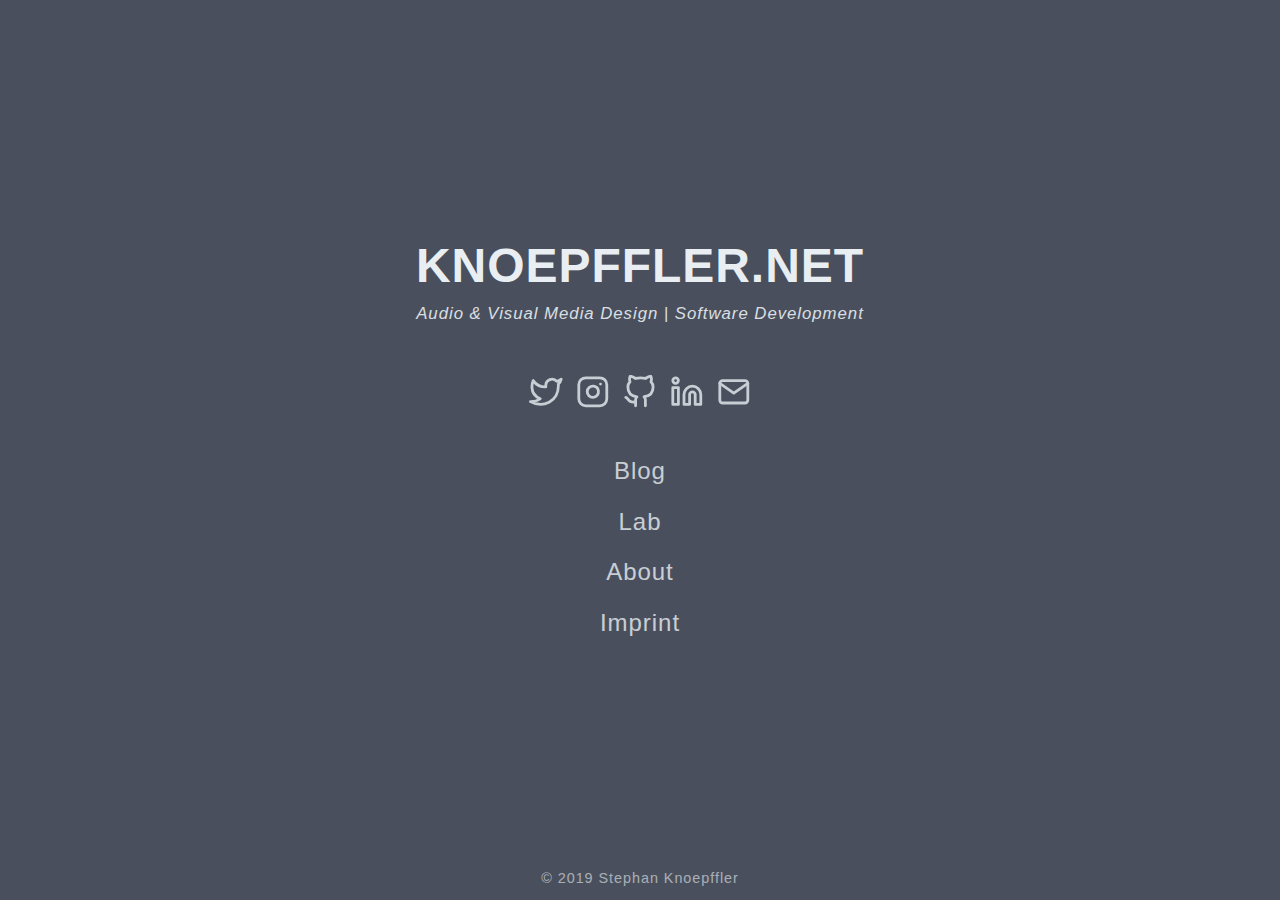
==== commit dc551a81: "new index.html" ====
--- a/index.html
+++ b/index.html
@@ -43,6 +43,7 @@
 			<nav id="home-nav" class="site-nav">
 				
 				<a href="https://blog.knoepffler.net">Blog</a>
+				<a href="https://lab.knoepffler.net">Lab</a>
 				<a href="https://stephan.knoepffler.net">About</a>
 				<a href="/imprint/">Imprint</a>
 
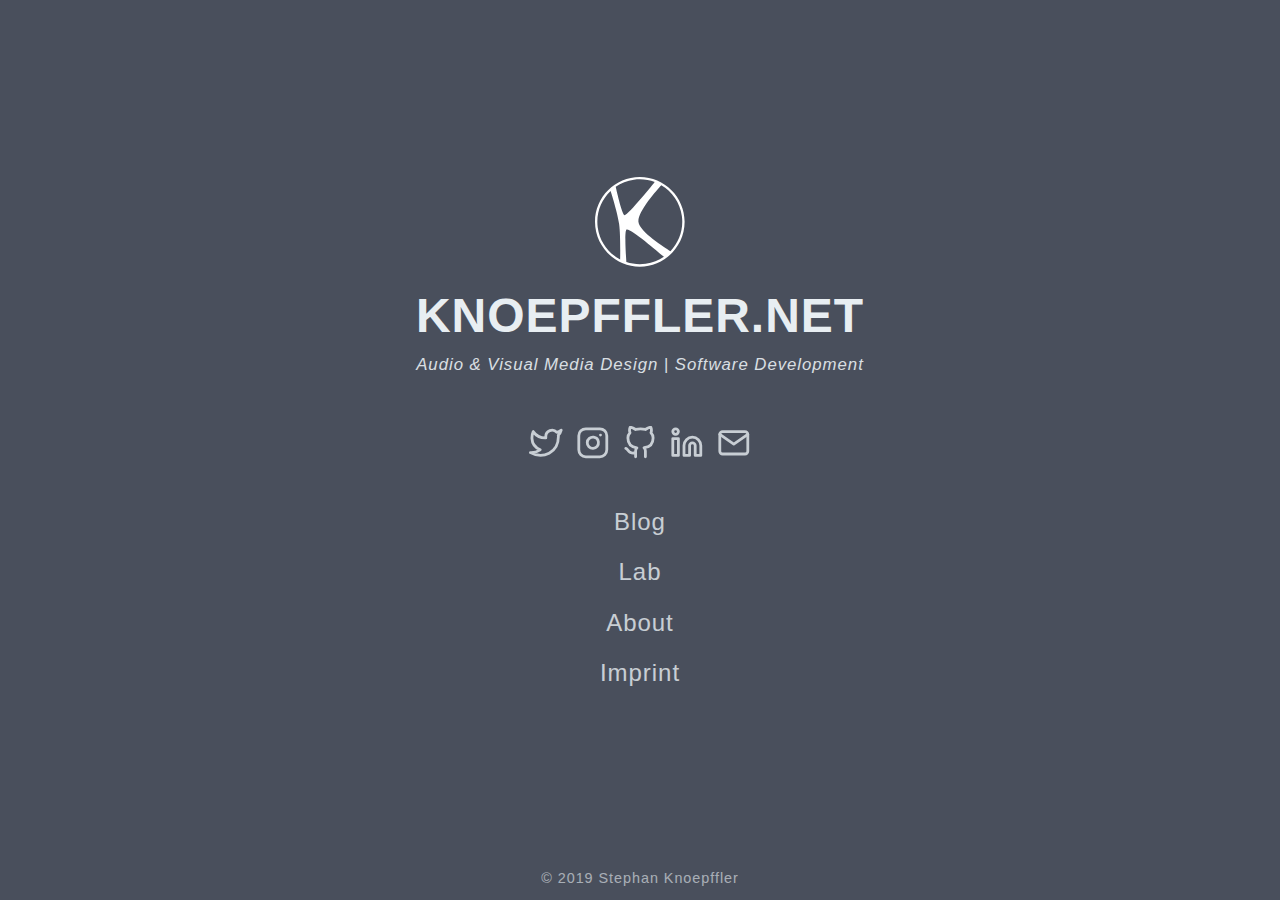
==== commit f4dfa966: "Add files via upload" ====
--- a/index.html
+++ b/index.html
@@ -27,7 +27,7 @@
 
 	<title>knoepffler.net</title>
 	<link rel="alternate" type="application/rss+xml" href="/index.xml" title="knoepffler.net" />
-	<link rel="stylesheet" href="/css/style.min.86aa447b90a37f76ea298b21737d2e88a02f08ce2e1f0ba7ec4991e507786d0d.css" integrity="sha256-hqpEe5Cjf3bqKYshc30uiKAvCM4uHwun7EmR5Qd4bQ0=" crossorigin="anonymous">
+	<link rel="stylesheet" href="/css/style.min.349317412cb84377b357526749add8de378a976474e6578ab95686bb0acfd402.css" integrity="sha256-NJMXQSy4Q3ezV1JnSa3Y3jeKl2R05leKuVaGuwrP1AI=" crossorigin="anonymous">
 	
 </head>
 
@@ -35,8 +35,11 @@
 	
 	<div id="spotlight" class="animated fadeIn">
 		<div id="home-center">  
+			
+			<div><svg width="20%" height="20%" viewBox="0 0 608 608" version="1.1" xmlns="http://www.w3.org/2000/svg" xmlns:xlink="http://www.w3.org/1999/xlink" xml:space="preserve" xmlns:serif="http://www.serif.com/" style="fill-rule:evenodd;clip-rule:evenodd;stroke-linejoin:round;stroke-miterlimit:2;"><path d="M304,0c167.782,0 304,136.218 304,304c0,167.782 -136.218,304 -304,304c-167.782,0 -304,-136.218 -304,-304c0,-167.782 136.218,-304 304,-304Zm163.384,541.2c-35.68,24.637 -77.475,41.557 -123.302,47.997c-45.55,6.402 -90.124,1.753 -131.009,-11.9c0,0 -16.184,-205.663 0.471,-220.553c20.186,-18.047 253.84,184.456 253.84,184.456Zm-361.474,-446.216c9.24,29.257 47.92,154.032 57.526,222.384c9.306,66.215 7.873,201.622 7.208,241.864c-79.46,-41.624 -138.416,-119.627 -151.841,-215.15c-13.456,-95.745 21.91,-187.178 87.107,-249.098Zm343.778,-39.368c73.188,43.008 126.789,117.79 139.509,208.302c12.745,90.684 -18.308,177.501 -77.022,239.037c-38.845,-23.774 -208.58,-131.192 -217.344,-198.117c-8.755,-66.859 124.029,-215.693 154.857,-249.222Zm-309.089,11.195c35.684,-24.642 77.485,-41.567 123.319,-48.008c49.509,-6.958 97.866,-0.862 141.585,15.663c0,0 -181.474,227.008 -205.353,224.197c-17.318,-2.039 -59.551,-191.852 -59.551,-191.852Z" style="fill:#fff;"/></svg></div>
+
 			<h1 id="home-title">knoepffler.net</h1>
-			<p id="home-subtitle">Audio &amp; Visual Media Design | Software Development</p>
+			<p id="home-subtitle">  Audio & Visual Media Design | Software Development</p>
 			<div id="home-social">
 				<a href="https://twitter.com/KnoepfflerNet" target="_blank" rel="noopener me" title="Twitter"><svg xmlns="http://www.w3.org/2000/svg" class="feather" width="24" height="24" viewBox="0 0 24 24" fill="none" stroke="currentColor" stroke-width="2" stroke-linecap="round" stroke-linejoin="round"><path d="M23 3a10.9 10.9 0 0 1-3.14 1.53 4.48 4.48 0 0 0-7.86 3v1A10.66 10.66 0 0 1 3 4s-4 9 5 13a11.64 11.64 0 0 1-7 2c9 5 20 0 20-11.5a4.5 4.5 0 0 0-.08-.83A7.72 7.72 0 0 0 23 3z"></path></svg></a><a href="https://www.instagram.com/friend_of_cooper/" target="_blank" rel="noopener me" title="Instagram"><svg xmlns="http://www.w3.org/2000/svg" class="feather" width="24" height="24" viewBox="0 0 24 24" fill="none" stroke="currentColor" stroke-width="2" stroke-linecap="round" stroke-linejoin="round"><rect x="2" y="2" width="20" height="20" rx="5" ry="5"></rect><path d="M16 11.37A4 4 0 1 1 12.63 8 4 4 0 0 1 16 11.37z"></path><line x1="17.5" y1="6.5" x2="17.5" y2="6.5"></line></svg></a><a href="https://github.com/knoepffler" target="_blank" rel="noopener me" title="Github"><svg xmlns="http://www.w3.org/2000/svg" class="feather" width="24" height="24" viewBox="0 0 24 24" fill="none" stroke="currentColor" stroke-width="2" stroke-linecap="round" stroke-linejoin="round"><path d="M9 19c-5 1.5-5-2.5-7-3m14 6v-3.87a3.37 3.37 0 0 0-.94-2.61c3.14-.35 6.44-1.54 6.44-7A5.44 5.44 0 0 0 20 4.77 5.07 5.07 0 0 0 19.91 1S18.73.65 16 2.48a13.38 13.38 0 0 0-7 0C6.27.65 5.09 1 5.09 1A5.07 5.07 0 0 0 5 4.77a5.44 5.44 0 0 0-1.5 3.78c0 5.42 3.3 6.61 6.44 7A3.37 3.37 0 0 0 9 18.13V22"></path></svg></a><a href="https://www.linkedin.com/in/stephan-knoepffler-38611a19a/" target="_blank" rel="noopener me" title="Linkedin"><svg xmlns="http://www.w3.org/2000/svg" class="feather" width="24" height="24" viewBox="0 0 24 24" fill="none" stroke="currentColor" stroke-width="2" stroke-linecap="round" stroke-linejoin="round"><path d="M16 8a6 6 0 0 1 6 6v7h-4v-7a2 2 0 0 0-2-2 2 2 0 0 0-2 2v7h-4v-7a6 6 0 0 1 6-6z"></path><rect x="2" y="9" width="4" height="12"></rect><circle cx="4" cy="4" r="2"></circle></svg></a><a href="mailto:hello@knoepffler.net" target="_blank" rel="noopener me" title="Email"><svg xmlns="http://www.w3.org/2000/svg" class="feather" width="24" height="24" viewBox="0 0 24 24" fill="none" stroke="currentColor" stroke-width="2" stroke-linecap="round" stroke-linejoin="round"><path d="M4 4h16c1.1 0 2 .9 2 2v12c0 1.1-.9 2-2 2H4c-1.1 0-2-.9-2-2V6c0-1.1.9-2 2-2z"></path><polyline points="22,6 12,13 2,6"></polyline></svg></a>
 			</div>
--- a/css/style.min.349317412cb84377b357526749add8de378a976474e6578ab95686bb0acfd402.css
+++ b/css/style.min.349317412cb84377b357526749add8de378a976474e6578ab95686bb0acfd402.css
@@ -0,0 +1,5 @@
+@charset "UTF-8";/*!normalize.css v8.0.0 | MIT License | github.com/necolas/normalize.css*/html{line-height:1.15;-webkit-text-size-adjust:100%}body{margin:0}h1{font-size:2em;margin:.67em 0}hr{box-sizing:content-box;height:0;overflow:visible}pre{font-family:monospace,monospace;font-size:1em}a{background-color:transparent}abbr[title]{border-bottom:none;text-decoration:underline;text-decoration:underline dotted}b,strong{font-weight:bolder}code,kbd,samp{font-family:monospace,monospace;font-size:1em}small{font-size:80%}sub,sup{font-size:75%;line-height:0;position:relative;vertical-align:baseline}sub{bottom:-.25em}sup{top:-.5em}img{border-style:none}button,input,optgroup,select,textarea{font-family:inherit;font-size:100%;line-height:1.15;margin:0}button,input{overflow:visible}button,select{text-transform:none}button,[type=button],[type=reset],[type=submit]{-webkit-appearance:button}button::-moz-focus-inner,[type=button]::-moz-focus-inner,[type=reset]::-moz-focus-inner,[type=submit]::-moz-focus-inner{border-style:none;padding:0}button:-moz-focusring,[type=button]:-moz-focusring,[type=reset]:-moz-focusring,[type=submit]:-moz-focusring{outline:1px dotted ButtonText}fieldset{padding:.35em .75em .625em}legend{box-sizing:border-box;color:inherit;display:table;max-width:100%;padding:0;white-space:normal}progress{vertical-align:baseline}textarea{overflow:auto}[type=checkbox],[type=radio]{box-sizing:border-box;padding:0}[type=number]::-webkit-inner-spin-button,[type=number]::-webkit-outer-spin-button{height:auto}[type=search]{-webkit-appearance:textfield;outline-offset:-2px}[type=search]::-webkit-search-decoration{-webkit-appearance:none}::-webkit-file-upload-button{-webkit-appearance:button;font:inherit}details{display:block}summary{display:list-item}template{display:none}[hidden]{display:none}.chroma{color:#eee;background-color:#2c3e50}.chroma .err{color:#960050;background-color:#1e0010}.chroma .lntd{vertical-align:top;padding:0;margin:0;border:0}.chroma .lntable{border-spacing:0;padding:0;margin:0;border:0;width:auto;overflow:auto;display:block}.chroma .hl{display:block;width:100%;background-color:#ffc}.chroma .lnt{margin-right:.4em;padding:0 .4em}.chroma .ln{margin-right:.4em;padding:0 .4em}.chroma .k{color:#66d9ef}.chroma .kc{color:#66d9ef}.chroma .kd{color:#66d9ef}.chroma .kn{color:#f92672}.chroma .kp{color:#66d9ef}.chroma .kr{color:#66d9ef}.chroma .kt{color:#66d9ef}.chroma .na{color:#a6e22e}.chroma .nc{color:#a6e22e}.chroma .no{color:#66d9ef}.chroma .nd{color:#a6e22e}.chroma .ne{color:#a6e22e}.chroma .nf{color:#a6e22e}.chroma .nx{color:#a6e22e}.chroma .nt{color:#f92672}.chroma .l{color:#ae81ff}.chroma .ld{color:#e6db74}.chroma .s{color:#e6db74}.chroma .sa{color:#e6db74}.chroma .sb{color:#e6db74}.chroma .sc{color:#e6db74}.chroma .dl{color:#e6db74}.chroma .sd{color:#e6db74}.chroma .s2{color:#e6db74}.chroma .se{color:#ae81ff}.chroma .sh{color:#e6db74}.chroma .si{color:#e6db74}.chroma .sx{color:#e6db74}.chroma .sr{color:#e6db74}.chroma .s1{color:#e6db74}.chroma .ss{color:#e6db74}.chroma .m{color:#ae81ff}.chroma .mb{color:#ae81ff}.chroma .mf{color:#ae81ff}.chroma .mh{color:#ae81ff}.chroma .mi{color:#ae81ff}.chroma .il{color:#ae81ff}.chroma .mo{color:#ae81ff}.chroma .o{color:#f92672}.chroma .ow{color:#f92672}.chroma .c{color:#75715e}.chroma .ch{color:#75715e}.chroma .cm{color:#75715e}.chroma .c1{color:#75715e}.chroma .cs{color:#75715e}.chroma .cp{color:#75715e}.chroma .cpf{color:#75715e}.chroma .gd{color:#f92672}.chroma .ge{font-style:italic}.chroma .gi{color:#a6e22e}.chroma .gs{font-weight:700}.chroma .gu{color:#75715e}/*!* animate.css -https://daneden.github.io/animate.css/
+* Version - 3.7.0
+* Licensed under the MIT license - http://opensource.org/licenses/MIT
+*
+* Copyright (c) 2019 Daniel Eden*/@-webkit-keyframes flash{0%,50%,to{opacity:1}25%,75%{opacity:0}}@keyframes flash{0%,50%,to{opacity:1}25%,75%{opacity:0}}.flash{-webkit-animation-name:flash;animation-name:flash}@-webkit-keyframes bounceInRight{0%,60%,75%,90%,to{-webkit-animation-timing-function:cubic-bezier(0.215,0.61,0.355,1);animation-timing-function:cubic-bezier(0.215,0.61,0.355,1)}0%{opacity:0;-webkit-transform:translate3d(3000px,0,0);transform:translate3d(3000px,0,0)}60%{opacity:1;-webkit-transform:translate3d(-25px,0,0);transform:translate3d(-25px,0,0)}75%{-webkit-transform:translate3d(10px,0,0);transform:translate3d(10px,0,0)}90%{-webkit-transform:translate3d(-5px,0,0);transform:translate3d(-5px,0,0)}to{-webkit-transform:translateZ(0);transform:translateZ(0)}}@keyframes bounceInRight{0%,60%,75%,90%,to{-webkit-animation-timing-function:cubic-bezier(0.215,0.61,0.355,1);animation-timing-function:cubic-bezier(0.215,0.61,0.355,1)}0%{opacity:0;-webkit-transform:translate3d(3000px,0,0);transform:translate3d(3000px,0,0)}60%{opacity:1;-webkit-transform:translate3d(-25px,0,0);transform:translate3d(-25px,0,0)}75%{-webkit-transform:translate3d(10px,0,0);transform:translate3d(10px,0,0)}90%{-webkit-transform:translate3d(-5px,0,0);transform:translate3d(-5px,0,0)}to{-webkit-transform:translateZ(0);transform:translateZ(0)}}.bounceInRight{-webkit-animation-name:bounceInRight;animation-name:bounceInRight}@-webkit-keyframes bounceOutRight{20%{opacity:1;-webkit-transform:translate3d(-20px,0,0);transform:translate3d(-20px,0,0)}to{opacity:0;-webkit-transform:translate3d(2000px,0,0);transform:translate3d(2000px,0,0)}}@keyframes bounceOutRight{20%{opacity:1;-webkit-transform:translate3d(-20px,0,0);transform:translate3d(-20px,0,0)}to{opacity:0;-webkit-transform:translate3d(2000px,0,0);transform:translate3d(2000px,0,0)}}.bounceOutRight{-webkit-animation-name:bounceOutRight;animation-name:bounceOutRight}@-webkit-keyframes fadeIn{0%{opacity:0}to{opacity:1}}@keyframes fadeIn{0%{opacity:0}to{opacity:1}}.fadeIn{-webkit-animation-name:fadeIn;animation-name:fadeIn}@-webkit-keyframes slideInUp{0%{-webkit-transform:translate3d(0,100%,0);transform:translate3d(0,100%,0);visibility:visible}to{-webkit-transform:translateZ(0);transform:translateZ(0)}}@keyframes slideInUp{0%{-webkit-transform:translate3d(0,100%,0);transform:translate3d(0,100%,0);visibility:visible}to{-webkit-transform:translateZ(0);transform:translateZ(0)}}.slideInUp{-webkit-animation-name:slideInUp;animation-name:slideInUp}@-webkit-keyframes slideOutDown{0%{-webkit-transform:translateZ(0);transform:translateZ(0)}to{visibility:hidden;-webkit-transform:translate3d(0,100%,0);transform:translate3d(0,100%,0)}}@keyframes slideOutDown{0%{-webkit-transform:translateZ(0);transform:translateZ(0)}to{visibility:hidden;-webkit-transform:translate3d(0,100%,0);transform:translate3d(0,100%,0)}}.slideOutDown{-webkit-animation-name:slideOutDown;animation-name:slideOutDown}.animated{-webkit-animation-duration:1s;animation-duration:1s;-webkit-animation-fill-mode:both;animation-fill-mode:both}.animated.infinite{-webkit-animation-iteration-count:infinite;animation-iteration-count:infinite}.animated.delay-1s{-webkit-animation-delay:1s;animation-delay:1s}.animated.delay-2s{-webkit-animation-delay:2s;animation-delay:2s}.animated.delay-3s{-webkit-animation-delay:3s;animation-delay:3s}.animated.delay-4s{-webkit-animation-delay:4s;animation-delay:4s}.animated.delay-5s{-webkit-animation-delay:5s;animation-delay:5s}.animated.fast{-webkit-animation-duration:.8s;animation-duration:.8s}.animated.faster{-webkit-animation-duration:.5s;animation-duration:.5s}.animated.slow{-webkit-animation-duration:2s;animation-duration:2s}.animated.slower{-webkit-animation-duration:3s;animation-duration:3s}@media(prefers-reduced-motion),(print){.animated{-webkit-animation:unset!important;animation:unset!important;-webkit-transition:none!important;transition:none!important}}::-webkit-scrollbar{width:8px;height:8px;background:#2c3e50}::-webkit-scrollbar-thumb{background:#888}::-webkit-scrollbar-thumb:hover{background:#e8eef2}html{background:#494f5c;line-height:1.6;letter-spacing:.06em;scroll-behavior:smooth}body,button,input,select,textarea{color:#e8eef2;font-family:trebuchet ms,Verdana,verdana ref,segoe ui,Candara,lucida grande,lucida sans unicode,lucida sans,Tahoma,sans-serif}pre,code,pre tt{font-family:Consolas,andale mono wt,andale mono,Menlo,Monaco,lucida console,lucida sans typewriter,dejavu sans mono,bitstream vera sans mono,liberation mono,nimbus mono l,courier new,Courier,yahei consolas hybrid,monospace,segoe ui emoji,pingfang sc,microsoft yahei}pre{padding:.7em 1.1em;overflow:auto;font-size:.9em;line-height:1.5;letter-spacing:normal;white-space:pre;color:#eee;background:#2c3e50;border-radius:4px}pre code{padding:0;margin:0;background:#2c3e50}code{color:#eee;background:#7d828a;border-radius:3px;padding:0 3px;margin:0 4px;word-wrap:break-word;letter-spacing:normal}blockquote{border-left:.25em solid;margin:1em;padding:0 1em;font-style:italic}blockquote cite{font-weight:700;font-style:normal}blockquote cite::before{content:"—— "}a{color:#e8eef2;text-decoration:none;border:none;transition-property:color;transition-duration:.4s;transition-timing-function:ease-out}a:hover{color:#fff;text-shadow:0 0 1px #fff}hr{opacity:.2;border-width:0 0 5px;border-style:dashed;background:0 0;width:50%;margin:1.8em auto}table{border-collapse:collapse;border-spacing:0;empty-cells:show;width:100%;max-width:100%}table th,table td{padding:1.5%;border:1px solid}table th{font-weight:700;vertical-align:bottom}.section-inner{margin:0 auto;max-width:1200px;width:93%}.thin{max-width:720px;margin:auto}.feather{display:inline-block;vertical-align:-.125em;width:1em;height:1em}.sub-menu{font-size:.7em}.desktop-only,.desktop-only-ib{display:none}.highlight{position:relative}.highlight pre{padding-right:75px}.highlight-copy-btn{position:absolute;bottom:7px;right:7px;border:0;border-radius:4px;padding:1px;font-size:.7em;line-height:1.8;color:#fff;background-color:#777;opacity:.6;min-width:55px;text-align:center}.highlight-copy-btn:hover{background-color:#666}.screen-reader-text{border:0;clip:rect(1px,1px,1px,1px);clip-path:inset(50%);height:1px;margin:-1px;overflow:hidden;padding:0;position:absolute!important;width:1px;word-wrap:normal!important}.screen-reader-text:focus{background-color:#f1f1f1;border-radius:3px;box-shadow:0 0 2px 2px rgba(0,0,0,.6);clip:auto!important;clip-path:none;color:#21759b;display:block;font-size:14px;font-size:.875rem;font-weight:700;height:auto;left:5px;line-height:normal;padding:15px 23px 14px;text-decoration:none;top:5px;width:auto;z-index:100000}#site-header{position:fixed;z-index:1;bottom:0;width:100%;box-sizing:border-box;box-shadow:-1px -2px 3px rgba(0,0,0,.45);background-color:#3b3e48}.hdr-wrapper{display:flex;justify-content:space-between;align-items:center;padding:.5em 0;font-size:1.2rem}.hdr-wrapper .site-branding{display:inline-block;margin-right:.8em;font-size:1.2em;text-transform:uppercase}.hdr-wrapper .site-nav{display:inline-block;font-size:1.1em;opacity:.8}.hdr-wrapper .site-nav .has-children{padding-right:.5em;border-right:2px solid #7d828a}.hdr-wrapper .site-nav .sub-menu>a{margin-left:.3em}.hdr-wrapper .site-nav a{margin-left:.8em}.hdr-icons{font-size:1.2em}.hdr-social{display:inline-block;margin-left:.6em}.hdr-social>a{margin-left:.4em}.hdr-btn{border:none;background:0 0;padding:0;margin-left:.4em;cursor:pointer}#menu-btn{display:none;margin-left:.6em;cursor:pointer}#mobile-menu{position:fixed;bottom:4.8em;right:1.5em;display:none;padding:.6em 1.8em;z-index:1;box-sizing:border-box;box-shadow:-1px -2px 3px 0 rgba(0,0,0,.45);background-color:#3b3e48}#mobile-menu ul{list-style:none;margin:0;padding:0;line-height:2;font-size:1.2em}#site-footer{text-align:center;font-size:.9em;margin-bottom:96px;margin-top:64px}#site-footer p{margin:0}#spotlight{display:flex;min-height:100vh;flex-direction:column;align-items:center;justify-content:center;max-width:93%;margin:auto;font-size:1.5rem}#spotlight.error-404{flex-direction:row;line-height:normal}p.img-404{margin:0}p.img-404 svg{width:180px;max-width:100%;height:auto}.banner-404{margin-left:2em}.banner-404 h1{font-size:3em;margin:.5rem 0}.banner-404 p{margin-top:0}.banner-404 .btn-404{font-size:.8em}.banner-404 .btn-404 a{display:inline-block;border:2px solid #e8eef2;border-radius:5px;padding:5px;transition-property:color,border-color}.banner-404 .btn-404 a:first-child{margin-right:1em}.banner-404 .btn-404 a:hover{border-color:#fff}.banner-404 .btn-404 a svg{margin-right:.5em}#home-center{display:flex;flex-grow:1;flex-direction:column;justify-content:center;text-align:center}#home-title{margin-top:0;margin-bottom:0;text-align:center;text-transform:uppercase}#home-subtitle{margin-top:0;margin-bottom:2.5em;text-align:center;line-height:normal;font-size:.7em;font-style:italic;opacity:.9}#home-social{margin-bottom:.6em;font-size:1.4em;text-align:center;opacity:.8}#home-social a{margin:0 .2em}#home-nav{opacity:.8}#home-nav a{display:block;text-align:center;margin-top:.5em}#home-footer{text-align:center;font-size:.6em;line-height:normal;opacity:.6}#home-footer p{margin-top:0}.posts-group{display:flex;margin-bottom:1.9em;line-height:normal}.posts-group .post-year{padding-top:6px;margin-right:1.8em;font-size:1.6em;opacity:.6}.posts-group .post-year:hover{text-decoration:underline;cursor:pointer}.posts-group .posts-list{flex-grow:1;margin:0;padding:0;list-style:none}.posts-group .post-item{border-bottom:1px #7d828a dashed}.posts-group .post-item a{display:flex;justify-content:space-between;align-items:baseline;padding:12px 0}.posts-group .post-day{flex-shrink:0;margin-left:1em;opacity:.6}.bg-img{width:100vw;height:100vh;opacity:.03;z-index:-1;position:fixed;top:0;background-attachment:fixed;background-repeat:no-repeat;background-size:cover;background-position:50%;transition:opacity .5s}.show-bg-img{z-index:100;opacity:1;cursor:pointer}.post-header{margin-top:1.2em;line-height:normal}.post-header .post-meta{font-size:.9em;letter-spacing:normal;opacity:.6}.post-header h1{margin-top:.1em}hr.post-end{width:50%;margin-top:1.6em;margin-bottom:.8em;margin-left:0;border-style:solid;border-bottom-width:4px}.content a{word-wrap:break-word;border:none;box-shadow:inset 0 -4px 0 #018574;transition-property:box-shadow;transition-duration:.1s}.content a:hover{box-shadow:inset 0 -1em 0 #018574}.content figure{max-width:100%;height:auto;margin:0;text-align:center}.content figure p{font-size:.8em;font-style:italic;opacity:.6}.content figure.left{float:left;margin-right:1.5em;max-width:50%}.content figure.right{float:right;margin-left:1.5em;max-width:50%}.content figure.big{max-width:100vw}.content img{display:block;max-width:100%;height:auto;margin:auto;border-radius:4px}.content ul,.content ol{padding:0;margin-left:1.8em}.content a.anchor{float:left;margin-left:-20px;padding-right:6px;box-shadow:none;opacity:.8}.content a.anchor:hover{background:0 0;color:#018574;opacity:1}.content a.anchor svg{display:inline-block;width:14px;height:14px;vertical-align:baseline;visibility:hidden}.content a.anchor:focus svg{visibility:visible}.content h1:hover a.anchor svg,.content h2:hover a.anchor svg,.content h3:hover a.anchor svg,.content h4:hover a.anchor svg,.content h5:hover a.anchor svg,.content h6:hover a.anchor svg{visibility:visible}.footnotes{font-size:.85em}.footnotes a{box-shadow:none;text-decoration:underline;transition-property:color}.footnotes a:hover{background:0 0}.footnotes a.footnote-return{text-decoration:none}.footnotes ol{line-height:1.8}.footnote-ref a{box-shadow:none;text-decoration:none;padding:2px;border-radius:2px;background-color:#2c3e50}.post-info{font-size:.8rem;line-height:normal;opacity:.6}.post-info p{margin:.8em 0}.post-info a:hover{border-bottom:1px solid #018574}.post-info svg{margin-right:.8em}.post-info .tag{margin-right:.5em}.post-info .tag::before{content:"#"}#toc{position:fixed;left:50%;top:0;display:none}.toc-title{margin-left:1em;margin-bottom:.5em;font-size:.8em;font-weight:700}#TableOfContents{font-size:.8em;opacity:.6}#TableOfContents ul{padding-left:1em;margin:0}#TableOfContents>ul{list-style-type:none}#TableOfContents>ul ul ul{font-size:.9em}#TableOfContents a:hover{border-bottom:#018574 1px solid}.post-nav{display:flex;justify-content:space-between;margin-top:1.5em;margin-bottom:2.5em;font-size:1.2em}.post-nav a{flex-basis:50%;flex-grow:1}.post-nav .next-post{text-align:left;padding-right:5px}.post-nav .prev-post{text-align:right;padding-left:5px}.post-nav .post-nav-label{font-size:.8em;opacity:.8;text-transform:uppercase}.related-posts{padding:.8em;margin-top:1.5em;font-size:.8rem;border:3px dashed rgba(255,255,255,.2);border-radius:5px}.related-posts h2{margin:0;line-height:normal}.related-posts ul{margin-top:.5em;margin-bottom:0}@media(min-width:800px){.site-main{margin-top:3em}hr.post-end{width:40%}}@media(min-width:960px){.site-main{margin-top:6em}}@media(min-width:1300px){.site-main{margin-top:8em}.desktop-only,#toc.show-toc{display:block}.desktop-only-ib{display:inline-block}figure.left{margin-left:-240px}figure.left p{text-align:left}figure.right{margin-right:-240px}figure.right p{text-align:right}figure.big{width:1200px;margin-left:-240px}hr.post-end{width:30%}#toc{top:13em;margin-left:370px;max-width:220px}}@media(min-width:1800px){.site-main{margin-top:10em}.section-inner{max-width:1600px}.thin{max-width:960px}figure.left{max-width:75%;margin-left:-320px}figure.right{max-width:75%;margin-right:-320px}figure.big{width:1600px;margin-left:-320px}hr.post-end{width:30%}#toc{top:15em;margin-left:490px;max-width:300px}}@media(max-width:760px){.hide-in-mobile,.site-nav.hide-in-mobile{display:none}#menu-btn{display:inline-block}.posts-group{display:block}.posts-group .post-year{margin:-6px 0 4px}#spotlight.error-404{flex-direction:column;text-align:center}#spotlight.error-404 .banner-404{margin:0}}@media(max-width:520px){.content figure.left,.content figure.right{float:unset;max-width:100%;margin:0}hr.post-end{width:60%}#mobile-menu{right:1.2em}}